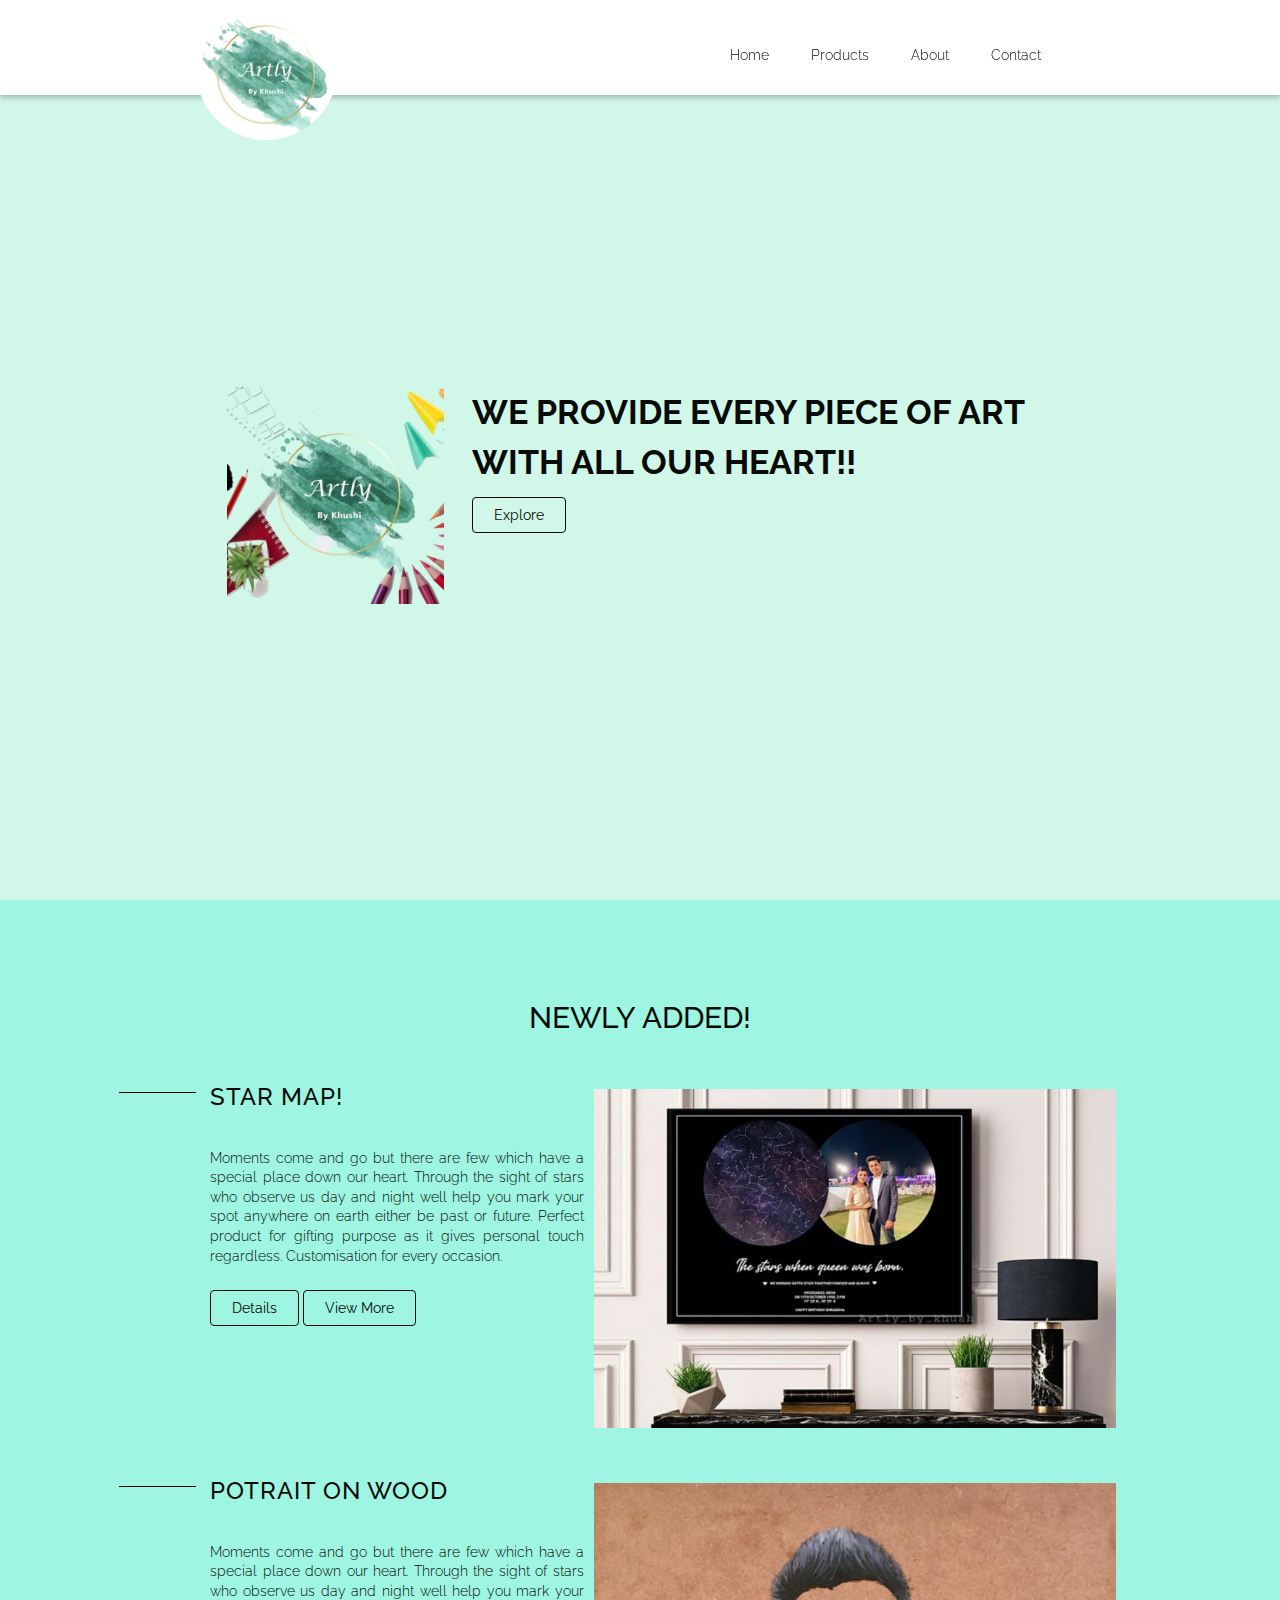
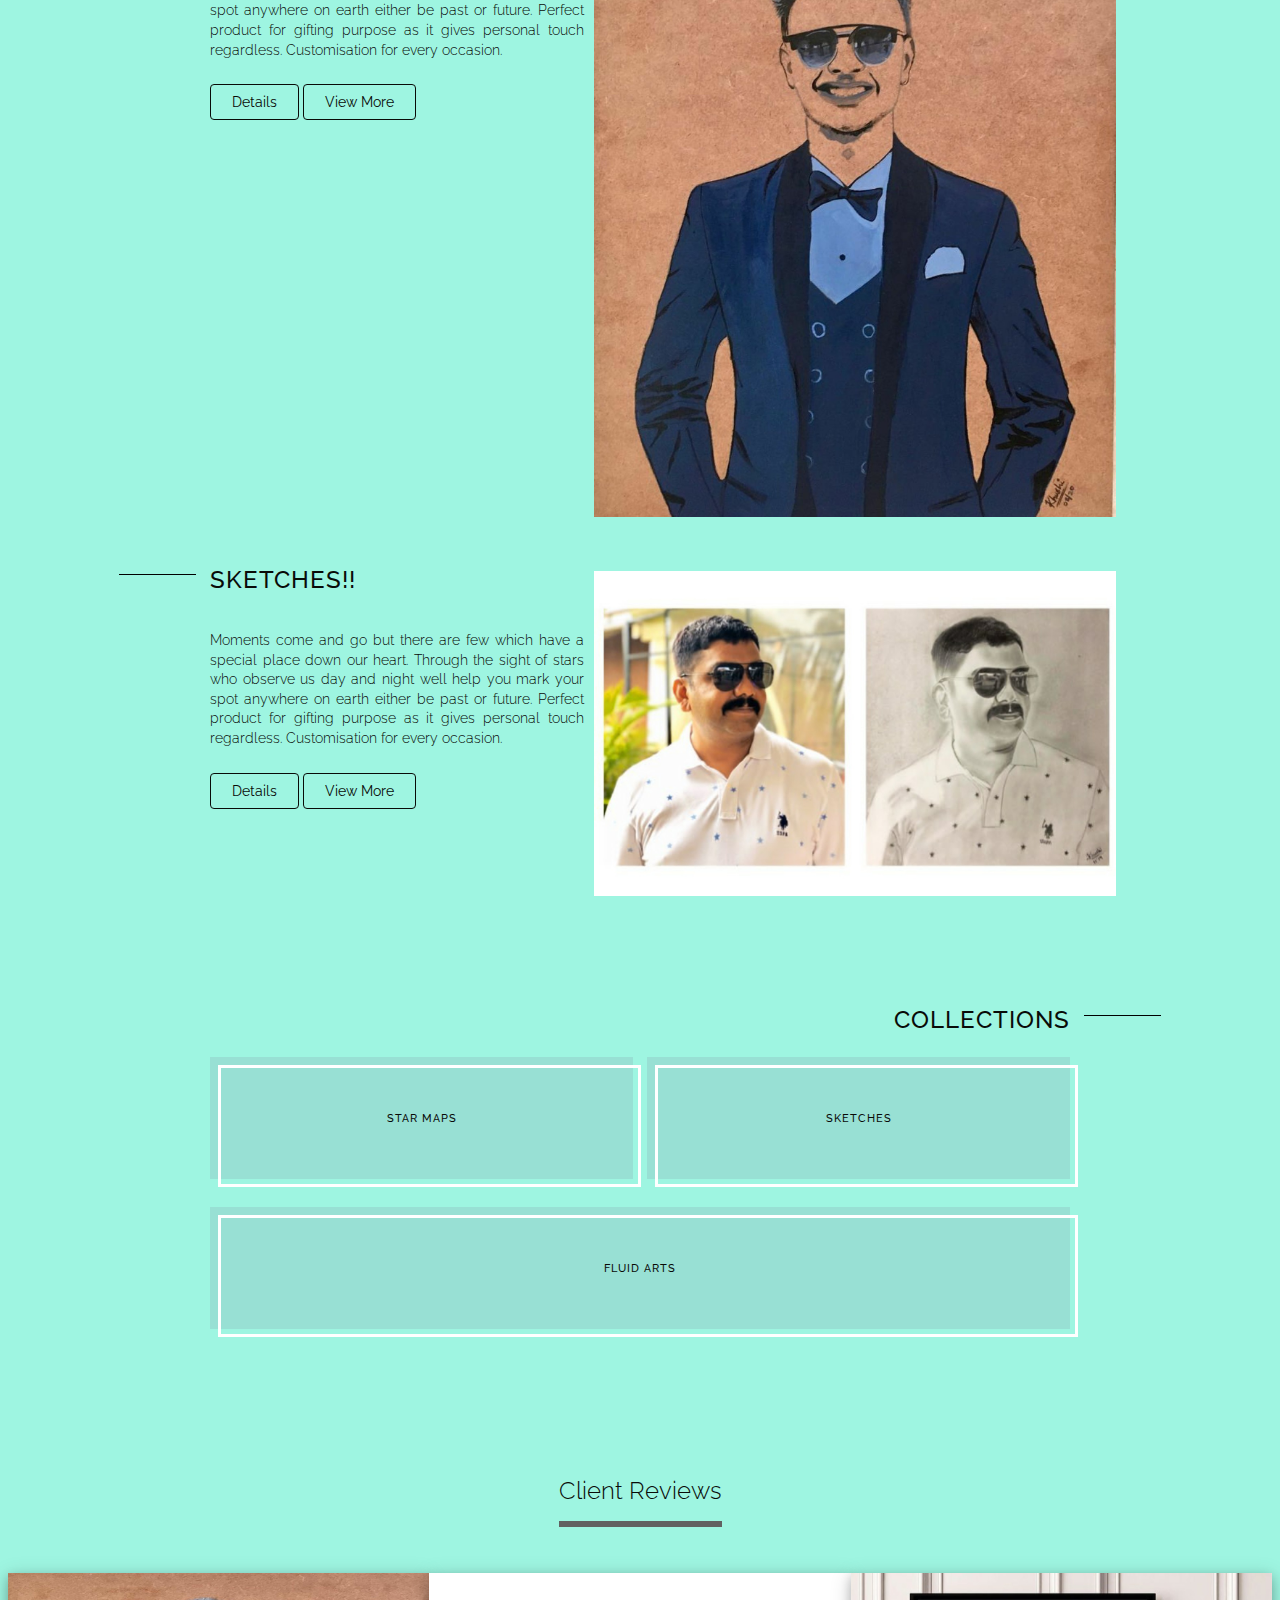
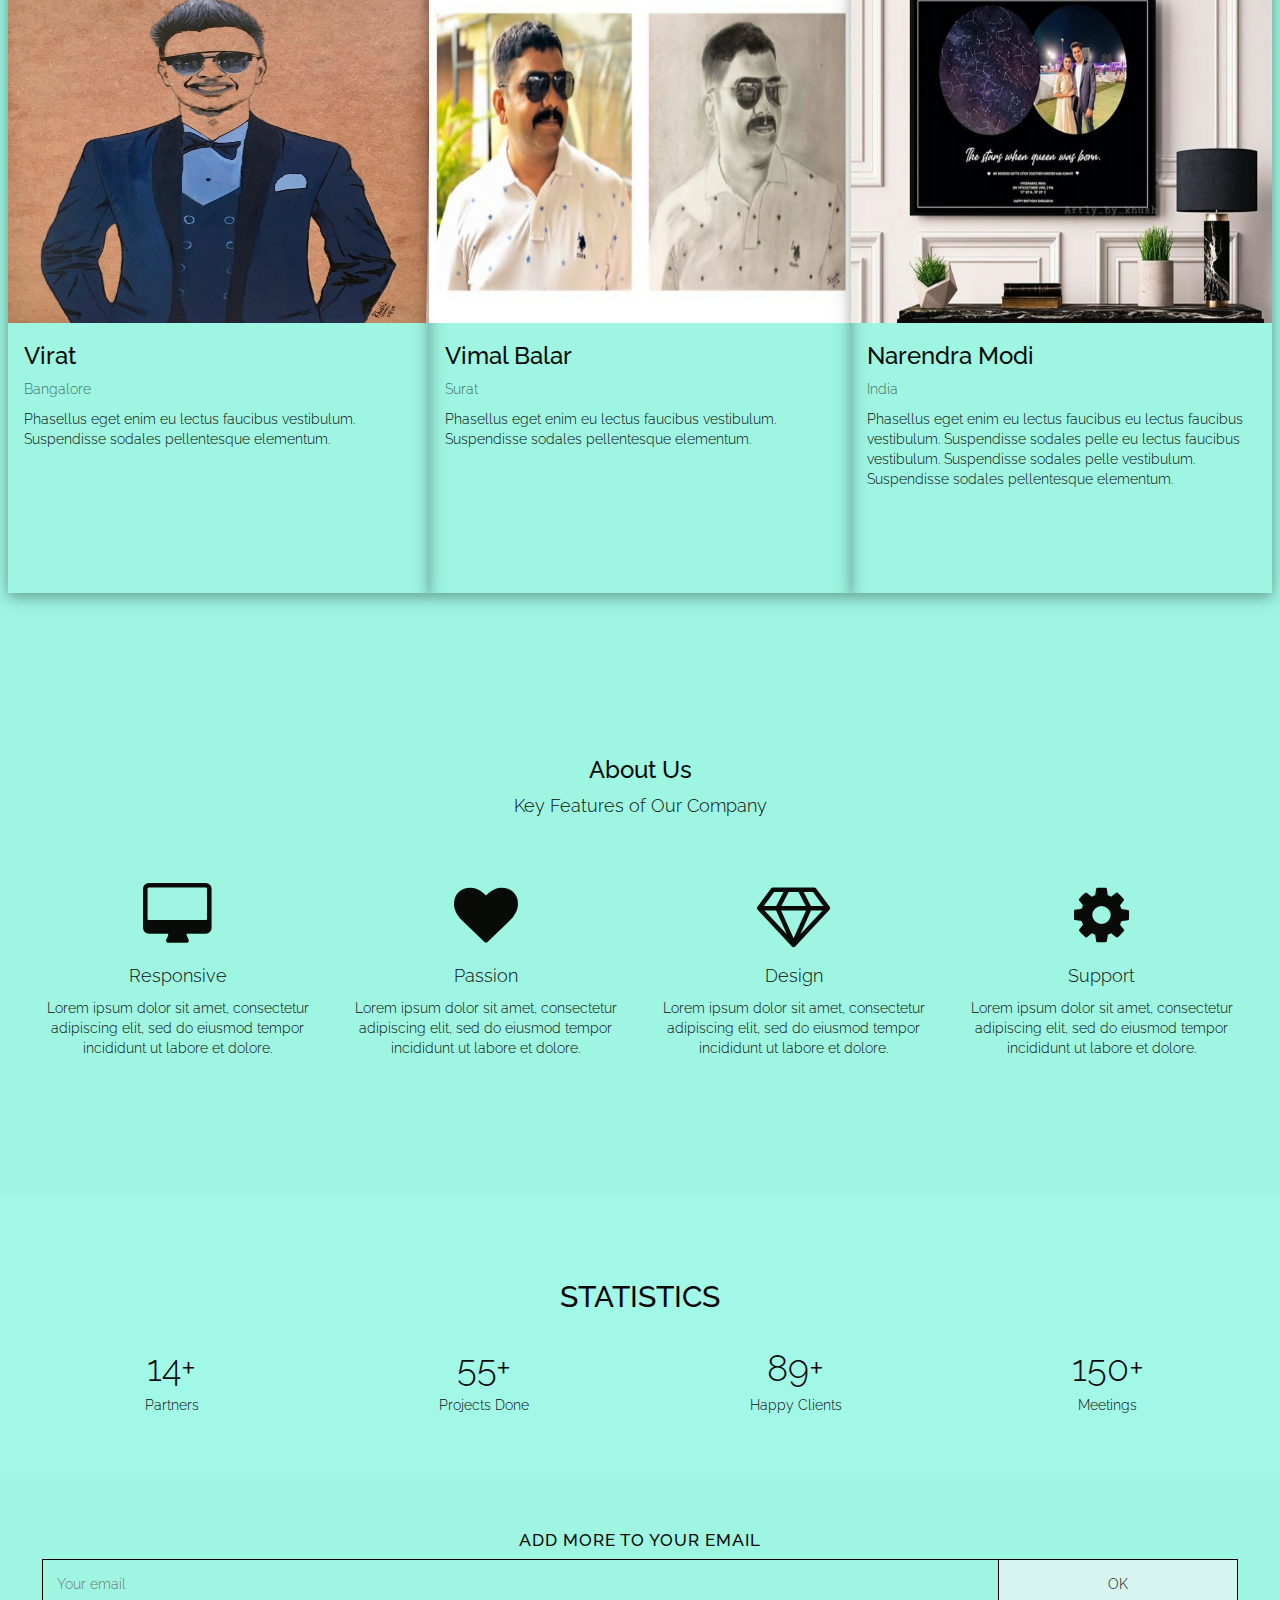
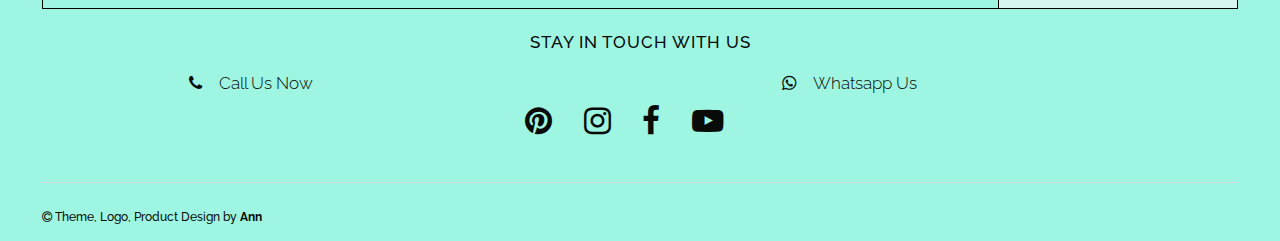
==== index.html @ 9077fca6 "kartly" ====
<html>

<head>
    <link rel="stylesheet" href="https://www.w3schools.com/w3css/4/w3.css">

<!-- Latest compiled and minified CSS -->
<link rel="stylesheet" href="https://maxcdn.bootstrapcdn.com/bootstrap/3.4.1/css/bootstrap.min.css">
<!-- jQuery library -->
<script src="https://ajax.googleapis.com/ajax/libs/jquery/3.5.1/jquery.min.js"></script>
<!-- Latest compiled JavaScript -->
<script src="https://maxcdn.bootstrapcdn.com/bootstrap/3.4.1/js/bootstrap.min.js"></script>
<meta charset="utf-8">
<title>Kartly</title>
<meta name="description" content="We Provide Every Piece of Art With All Our Heart!!" />
<link rel="icon" href="./images/kartlylogo.PNG" type="image/x-icon">
<meta name="viewport" content="width=device-width, initial-scale=1.0">
<link rel="stylesheet" href="./style.css">
<link rel="stylesheet" href="https://cdnjs.cloudflare.com/ajax/libs/font-awesome/4.7.0/css/font-awesome.min.css">
<!-- <script src="./script.js"></script> -->
</head>
<body>
    <!-- <script src="https://cdn.freecodecamp.org/testable-projects-fcc/v1/bundle.js"></script> -->
<header id="header">
    <!--  Brand Logo  -->
    <a class="nav-brand" href="">
      <img id="header-img" src="./images/logocircle.jpg" alt="Kartly Logo" style=" border-radius: 50%;">
      <!-- <h3 class="nav-link" style="text-align: left;">Kartly</h3><br> -->
    </a>
    
    <!--  Toggle Menu for Mobile  -->
    
    <input type="checkbox" id="toggle-menu" role="button">
    <label for="toggle-menu" class="toggle-menu">Menu</label>
    
    <!--  Menus  -->
    <nav id="nav-bar" class="navbar">
      <ul class="menu">
        <!-- <li><a class="nav-link" href="./starmap.html">Star Maps!</a></li>
        <li ><a class="nav-link" href="./sketches.html">Sketches</a></li> -->
        <li><a class="nav-link" href="./index.html">Home</a></li>
        <li class="dropdown">
          <!-- <a class="nav-link" href="#about">About</a> -->
          <a href="javascript:void(0)" class="dropbtn nav-link">Products</a>
          <div class="dropdown-content">
            <a href="./starmap.html">Star Maps!</a>
            <a href="./sketches.html">Sketches</a>
            <a href="#">Product 3</a></li>
        <li><a class="nav-link" href="#">About</a></li>
        <li><a class="nav-link" href="#contact">Contact</a></li>
      </ul>
      <ul class="social-menu">
        <li><a href="#"><i class="fa fa-pinterest" aria-hidden="true"></i></a></li>
        <li><a href="#"><i class="fa fa-instagram" aria-hidden="true"></i></a></li>
        <li><a href="#"><i class="fa fa-facebook" aria-hidden="true"></i></a></li>
        <li><a href="#"><i class="fa fa-youtube-play" aria-hidden="true"></i></a></li>
      </ul>
    </nav>
  </header>
  
  <!-- Hero Section -->
  <div class="hero">
    <div class="hero-img">
      <img src="./images/kartly.png" alt="Kartly Image">
    </div>
    <div class="hero-text">
      <h1>We Provide Every Piece of Art</br> With All Our Heart!!</h1>
      <a href="#featured" class="btn">Explore</a>
    </div>
  </div>
  
  <!-- Featured Section -->
  <section id="featured">
    <h2 style="text-align: center;">Newly Added!</h2><br>
    <div class="title title-left">
      <span class="line"></span><h3>Star Map! </h3><br>
    </div>
    <div class="wrapper">
      <div class="image">
        <!-- https://i.postimg.cc/DyM1SgNb/flower-copy.png -->
        <img src="./images/stars.jpg" alt="Star Map Image">
      </div>
      <div class="text">
        <p>Moments come and go but there are few which have a special place down our heart.

            Through the sight of stars who observe us day and night well help you mark your spot anywhere on earth either be past or future.
            
            Perfect product for gifting purpose as it gives personal touch regardless. 
            
            Customisation for every occasion.</p>
          <a href="./starmap.html" class=btn>Details</a> <span>    </span><a href="./starmap.html" class=btn>View More</a>  
              
      </div>
    </div><br>

    <div class="title title-left">
        <span class="line"></span><h3>Potrait on Wood</h3><br>
      </div>
      <div class="wrapper">
        <div class="image">
          <!-- https://i.postimg.cc/DyM1SgNb/flower-copy.png -->
          <img src="./images/wooden.jpg" alt="Wooden Art Image">
        </div>
        <div class="text">
            <p>Moments come and go but there are few which have a special place down our heart.

                Through the sight of stars who observe us day and night well help you mark your spot anywhere on earth either be past or future.
                
                Perfect product for gifting purpose as it gives personal touch regardless. 
                
                Customisation for every occasion.</p>
          <a href="./sketches.html" class=btn>Details</a> <span>    </span><a href="./sketches.html" class=btn>View More</a>  
        </div>
      </div><br>
      <div class="title title-left">
        <span class="line"></span><h3>Sketches!!</h3><br>
      </div>
      <div class="wrapper">
        <div class="image">
          <!-- https://i.postimg.cc/DyM1SgNb/flower-copy.png -->
          <img src="./images/sketch.jpg" alt="Kartly Sketch">
        </div>
        <div class="text">
            <p>Moments come and go but there are few which have a special place down our heart.

                Through the sight of stars who observe us day and night well help you mark your spot anywhere on earth either be past or future.
                
                Perfect product for gifting purpose as it gives personal touch regardless. 
                
                Customisation for every occasion.</p>
          <a href="./sketches.html" class=btn>Details</a> <span>    </span><a href="./sketches.html" class=btn>View More</a>  
        </div>
      </div>
  </section>
  
  <!-- Collection Section -->
  <section id="collections">
    <div class="title title-right">
      <span class="line line-right"></span><h3>Collections</h3>
    </div>
    <div class="wrapper">
      <a class="box box1" href="./starmap.html">
        <h4>Star Maps</h4>
        <div class="box-overlay"></div>
      </a>
      <a class="box box2" href="./sketches.html">
        <h4>Sketches</h4>
        <div class="box-overlay"></div>
      </a>
      <a class="box box3" href="#">
        <h4>Fluid Arts </h4>
        <div class="box-overlay"></div>
      </a>
    </div>
  </section>
  <!-- About Section Default One-->
  <!-- <section id="about">
    <div class="title title-left">
      <span class="line"></span><h3>PIXEL</h3>
    </div>
    <div class="wrapper">
      <div class="text">
        <p style="text-align: justify;">Moments come and go but there are few which have a special place down our heart.

            Through the sight of stars who observe us day and night well help you mark your spot anywhere on earth either be past or future.
            
            Perfect product for gifting purpose as it gives personal touch regardless. 
            
            Customisation for every occasion.</p> </div>
      <div class="video-wrapper">
        <iframe id="video" width="560" height="315" src="./images/sketch.jpg" frameborder="0" allow="accelerometer; autoplay; encrypted-media; gyroscope; picture-in-picture" allowfullscreen></iframe>
      </div>
    </div>
  </section> -->

  <!-- Grid -->
  <div class="w3-row-padding" id="about">
    <div class="w3-center w3-padding-64">
      <span class="w3-xlarge w3-bottombar w3-border-dark-grey w3-padding-16">Client Reviews</span>
    </div>
    <a href="./images/wooden.jpg">
    <div class="w3-third w3-margin-bottom reviews" >
      <div class="w3-card-4"> 
        <img src="./images/wooden.jpg" alt="Virat" style="width:100%; height: 350px; ">
        <div class="w3-container review_text">
          <h3>Virat</h3>
          <p class="w3-opacity">Bangalore</p>
          <p>Phasellus eget enim eu lectus faucibus vestibulum. Suspendisse sodales pellentesque elementum.</p>
          <!-- <p><button class="w3-button w3-light-grey w3-block">Contact</button></p> -->
        </div>
      </div>
    </div></a>

    <a href="./images/sketch.jpg">
    <div class="w3-third w3-margin-bottom reviews">
      <div class="w3-card-4">
        <img src="./images/sketch.jpg" alt="Vimal" style="width:100%; height: 350px;">
        <div class="w3-container review_text">
          <h3>Vimal Balar</h3>
          <p class="w3-opacity">Surat</p>
          <p>Phasellus eget enim eu lectus faucibus vestibulum. Suspendisse sodales pellentesque elementum.</p>
          <!-- <p><button class="w3-button w3-light-grey w3-block">Contact</button></p> -->
        </div>
      </div>
    </div></a>

    <a href="./images/stars.jpg">
    <div class="w3-third w3-margin-bottom reviews">
      <div class="w3-card-4">
        <img src="./images/stars.jpg" alt="Modi" style="width:100%; height: 350px;">
        <div class="w3-container review_text">
          <h3>Narendra Modi</h3>
          <p class="w3-opacity">India</p>
          <p>Phasellus eget enim eu lectus faucibus  eu lectus faucibus vestibulum. Suspendisse sodales pelle  eu lectus faucibus vestibulum. Suspendisse sodales pelle vestibulum. Suspendisse sodales pellentesque elementum.</p>
          <!-- <p><button class="w3-button w3-light-grey w3-block">Contact</button></p> -->
        </div>
      </div>
    </div></a>

  </div>


<!-- About Section W3-->
<div class="w3-container" style="padding:128px 16px" id="about">
    <h3 class="w3-center">About Us</h3>
    <p class="w3-center w3-large">Key Features of Our Company</p>
    <div class="w3-row-padding w3-center" style="margin-top:64px">
      <div class="w3-quarter">
        <i class="fa fa-desktop w3-margin-bottom w3-jumbo w3-center"></i>
        <p class="w3-large">Responsive</p>
        <p>Lorem ipsum dolor sit amet, consectetur adipiscing elit, sed do eiusmod tempor incididunt ut labore et dolore.</p>
      </div>
      <div class="w3-quarter">
        <i class="fa fa-heart w3-margin-bottom w3-jumbo"></i>
        <p class="w3-large">Passion</p>
        <p>Lorem ipsum dolor sit amet, consectetur adipiscing elit, sed do eiusmod tempor incididunt ut labore et dolore.</p>
      </div>
      <div class="w3-quarter">
        <i class="fa fa-diamond w3-margin-bottom w3-jumbo"></i>
        <p class="w3-large">Design</p>
        <p>Lorem ipsum dolor sit amet, consectetur adipiscing elit, sed do eiusmod tempor incididunt ut labore et dolore.</p>
      </div>
      <div class="w3-quarter">
        <i class="fa fa-cog w3-margin-bottom w3-jumbo"></i>
        <p class="w3-large">Support</p>
        <p>Lorem ipsum dolor sit amet, consectetur adipiscing elit, sed do eiusmod tempor incididunt ut labore et dolore.</p>
      </div>
    </div>
  </div>
  <!-- <div style="background-color: #f5d9d6;">
  <h3 style=" padding: 0%; margin: 0%;" class="w3-center">Statistics</h3><br></div> -->
    <!-- Promo Section "Statistics" W3 -->
<div class="w3-container w3-row w3-center w3-dark-grey w3-padding-64">
    <h2 class="w3-center">Statistics</h2><br>
    <div class="w3-quarter">
      <span class="w3-xxlarge">14+</span>
      <br>Partners
    </div>
    <div class="w3-quarter">
      <span class="w3-xxlarge">55+</span>
      <br>Projects Done
    </div>
    <div class="w3-quarter">
      <span class="w3-xxlarge">89+</span>
      <br>Happy Clients
    </div>
    <div class="w3-quarter">
      <span class="w3-xxlarge">150+</span>
      <br>Meetings
    </div>
  </div>
  
  <!-- Contact Section -->
  <section id="contact">
    <div class="wrapper">
      <div class="form-wrapper">    
        <h4 style="text-align: center;font-size: 120%;">Add More To Your Email</h4>
        <form id="form" action="">
          <input type="email" id="email" name="email" placeholder="Your email" required>
          <input type="submit" id="submit" value="OK" class="submit">
        </form>
      </div>
    </div>
    <div>
      <div class="contact-wrapper">
        <h4 style="text-align: center;font-size: 120%;">Stay In Touch With Us</h4>
        <div class="wrapper">        
          <ul class="social-menu">
            <li><a href="#"><i class="fa fa-pinterest" aria-hidden="true" style="font-size: 150%;" ></i></a></li>
            <li><a href="#"><i class="fa fa-instagram" aria-hidden="true" style="font-size: 150%;" ></i></a></li>
            <li><a href="#"><i class="fa fa-facebook" aria-hidden="true" style="font-size: 150%;"></i></a></li>
            <li><a href="#"><i class="fa fa-youtube-play" aria-hidden="true" style="font-size: 150%;"></i></a></li>
          </ul>
          <a class="contact-footer contact-tel" href="tel:+919611466394" style="text-align: center;font-size: 120%;" ><i class="fa fa-phone" aria-hidden="true"></i>Call Us Now</a>
          <a class="contact-footer contact-email" href="https://wa.me/+919611466394?text=Hi" style="text-align: center;font-size: 120%;" ><i class="fa fa-whatsapp" aria-hidden="true"></i>Whatsapp Us</a>
        </div>
      </div>
      <div class="copy-wrapper">
        <h6><i class="fa fa-copyright" aria-hidden="true"></i> Theme, Logo, Product Design by <a href="">Ann</a></h6>
      </div>
    </div>
  </section>
</body>
</html>
---- style.css ----
@import url('https://fonts.googleapis.com/css?family=Raleway:300,500,700');

/* Global */
* {
  box-sizing: border-box;
}

.w3-dark-grey, .w3-hover-dark-grey:hover, .w3-dark-gray, .w3-hover-dark-gray:hover {
    color: rgb(10, 10, 10)!important;
    background-color:#a3f8e6da!important;
    
}
body{
  color: #090b08;
  margin:  0;
  font-family: 'Raleway', sans-serif;
  font-weight: 300;
  background-color: #9ef5e1;
}
h1{
  font-size: 1.7em;
  font-weight: 700;
  line-height: 1.5em;
  text-transform: uppercase;
}
h2{
  text-transform: uppercase;
}
h4{
  font-size: .8em;
  font-weight: 500;
  text-transform: uppercase;
  letter-spacing: 1px;
}
h6{
  font-weight: 500;
}
a{
  text-decoration: none;
  color: #090b08;
}
ul{
  list-style: none;
}
section{
  padding: 5.8em 2em 0;
}
.title{
  display: flex;
  align-items: center;
  text-transform: uppercase;
  letter-spacing: 1px;
  padding-bottom: 1em;
}
.title.title-right{
  justify-content: flex-end;
}
.line{  
  width: 3em;
  height: 1px;
  background-color: #000;
  margin-right: 1em;
}
.line.line-right{
  order: 2;
  margin-right: 0;
  margin-left: 1em;
}
.btn{
  display: inline-block;
  padding: .5em 1.5em;
  border: solid 1px #090b08;  
  transition: all .3s ease-in;
}
.btn:hover, .btn:focus{
  transform: translate(0px, -2px);
  -webkit-box-shadow: 0px 10px 7px -9px rgba(0,0,0,0.75);
  -moz-box-shadow: 0px 10px 7px -9px rgba(0,0,0,0.75);
  box-shadow: 0px 10px 7px -9px rgba(0,0,0,0.75);
  transition: all .3s ease-out; 
}

/* Header */
header{
  display: flex;
  position: fixed;
  width: 100%;
  justify-content: space-around;
  z-index: 1;
}
header:before{
  content: "";
  position: absolute;
  background-color: #ffffff;
  width: 100%;
  height: 68%;
  z-index: -1;
  -webkit-box-shadow: 0px 7px 5px 0px rgba(0,0,0,0.22);
  -moz-box-shadow: 0px 7px 5px 0px rgba(0,0,0,0.22);
  box-shadow: 0px 3px 5px 0px rgba(0,0,0,0.22);
}
.nav-brand img{
  width: auto;
  padding-top: 1em;
  height: 7.5em;
}
.toggle-menu{
  display: block;
  font-size: 1.2em;
  align-self: center;
  cursor: pointer;
}
input[type="checkbox"]{
  display: none;
}
input[type="checkbox"]:hover ~ .toggle-menu,
input[type="checkbox"]:checked ~ .toggle-menu
{
  border-bottom: solid 1px #090b08;
}
input[type="checkbox"]:checked ~ .navbar{
  display: flex;
  flex-direction: column;
}
.navbar{
  display: none;
  position: absolute;
  width: 100%;
  height: 100vh;
  background-color: #b9e7df;
  justify-content: space-evenly;
  align-items: center;
  z-index: -2;
}
.menu{
  display: flex;
  flex-direction: column;
  justify-content: center;
  text-align: center;
  padding: 4em 0 0;
}
a.nav-link{
  margin-right: 0;
}
a.nav-link:hover,
a.nav-link:active,
a.nav-link:focus{
  border-bottom: solid 1.8px #090b08;
}
.menu li{
  margin-top: 3em;
}
.social-menu{
  display: flex;
  flex-direction: row;
  padding: 0;
}
.social-menu li a{
  margin: 0 .5em;
  padding: .5em;
}
.social-menu li a{
  font-size: 1.2em;
}
.social-menu li a:hover,
.social-menu li a:active,
.social-menu li a:focus
{
  border-bottom: solid 1px #000;
}

/* Hero Section */
.hero {
	display: flex;
	height: 100vh;
	align-items: center;
	background: #d0f7e8 url("./images/kartly.png") no-repeat bottom;
}
.hero-img img{
  display: none;
}
.hero-text{
  padding: 0 2em 7.5em;
}

/* Featured Section */
#featured .image img{
  width: 100%;
  height: auto;
  padding: 10px;
}
.text{
  text-align: center;
  padding-top: 1em;
}
.text p{
  text-align: justify;
  padding-bottom: 1em;
  line-height: 1.4em;
}

/* Collections Section */
.box{
  display: block;
  position: relative;
  padding: 1.3em;
  background-color: #98e0d4;
  text-align: center;
  margin-bottom: 2em;
}
.box-overlay {
  display: block;
  position: absolute;
  bottom: 0;
  left: 0;
  width: 100%;
  height: 100%;
	border: solid 3px #fff;
	transform: translate(8px, 8px);
  transition: all 1s ease;
}
.box:last-child{
  margin-bottom: 5.8em;
}
.box:hover .box-overlay,
.box:focus .box-overlay
{
  transform: translate(0px, 0px) scale(0.92, 0.8);
}

/* About Section */
#about{
  background-color: #9ef5e1;
}
section#about{
  padding-bottom: 5.8em;
}
#about .text{
  padding-top: 0;
  margin-top: 0;
  padding-bottom: 2em;
}
#about .text p{
  padding-bottom: 0;
  text-align: left;
}
.video-wrapper{
  position: relative;
  padding-bottom: 56.25%; /* 16:9 */
  overflow: hidden;
  height: 0;
}
.video-wrapper iframe{
  position: absolute;
  top:0;
  left: 0;
  width: 100%;
  height: 100%;
}

/* Contact Section */
section#contact{
  padding: 3em 2em .5em;
}
.form-wrapper:after,
.contact-wrapper:after{
  display: block;
  content: "";
  margin: 2em auto;
  border-bottom: solid 1px #a2c4c4;
}
form{
  display: flex;
}
form input:first-child{
  flex: 1 0 80%;
  background-color: transparent;
}
form input:last-child{
  flex: 1 0 20%;
  border-left: 0;  
  cursor: pointer;
  background-color: #d6f5f1;
  transition: all .25s ease;
}
#submit:hover {
	background-color: #000;
	color: #fff;
  transition: all .25s ease;
}
input{
  padding: 1em;
  border: 1px solid #000;
}
.contact-wrapper .wrapper{
  display: flex;
  text-align: center;
  flex-wrap: wrap;
}
.contact-wrapper .social-menu{
  flex: 1 0 100%;
  justify-content: center;
}
.contact-wrapper .social-menu li a {
	font-size: 1.5em;
  padding: 0;
  margin: 0 1.5em 0 0;
}
.contact-wrapper a i{
  width: 100%;
  padding-bottom: .2em;
}
.contact-footer{
  padding: 1em 0;
  border: 1px solid #000;
}
.contact-footer:last-child{
  border-left: 0;
}
.contact-footer:hover{
  background-color: #d6f5f2;
}
.contact-tel{
  flex: 1 0 50%;
}
.contact-email{
  flex: 1 0 50%;
}
.copy-wrapper a{
  font-weight: 700;
}

/* Responsive Style */
@media(min-width: 320px){
  
}
@media(min-width: 576px){
  /*  Global  */
  h1{
    font-size: 2em;
  }
  
  /*  Hero Section  */
  .hero{
    background-image: none;
    justify-content: center;
    overflow: hidden;
  }
  .hero-img{
    padding-top: 6.5em;
  }
  .hero-img img{
    display: block;
    width: 14em;
    height: auto;
  }
  .hero-text{
    padding: 0 2em;
  }
  
  /*  Featured Section  */
  .text{
    margin: 2em 2em auto;
  }
  
  /*  Collections Section  */
  #collections .wrapper{
    display: flex;
    flex-wrap: wrap;
  }
  .box{
    padding: 3.2em;
  }
  .box1{
    flex: 1 0 47%;
    margin-right: 1em;
  }
  .box2{
    flex: 1 0 47%;
  }
  .box3{
    flex: 2 0 100%;
  }
  
  /*  About Section  */
  .video-wrapper{
    margin: 0 2em;
  }
}
@media(min-width: 768px){
  /*  Global  */
  .wrapper{
    display: flex;
  }
  
  /*  Header  */
  .nav-brand img{
    height: 10em;
  }
  .toggle-menu{
    display: none;
  }
  .navbar{
    display: flex;
    position: relative;
    height: auto;
    width: auto;
    background-color: transparent;
    z-index: 1;
  }
  .menu{
    flex-direction: row;
    padding: 0;
    justify-content: flex-end;
  }
  .social-menu{
    display: none;
  }
  .menu li{
    margin-top: 0;
  }
  a.nav-link{
    margin-right: 3em;
  }
  
  /*  Featured Section  */  
  .text{
    text-align: left;    
    margin: 0 0 auto 4em;
  }
  #featured .text{
    flex: 1;
    order: 1;
  }
  #featured .image{
    flex: 1 0 12em;
    order: 2;
  }
  
  /*  Collections Section  */
  #collections .wrapper{
    margin: 0 4em;
  }
  
  /*  About Section  */
  #about .wrapper{
    display: block;
  }
  #about .text{
    margin-right: 4em;
  }
  .video-wrapper{
    margin: auto 4em;
  }
  
  /* Contact Section  */
  #contact .wrapper{
    flex-wrap: wrap;
  }
  .form-wrapper, .contact-wrapper{
    flex: 1 0 50%;
    align-self: center;
    padding: 0 1em;
  }
  .copy-wrapper{
    flex: 1 0 100%;
    padding: 0 1em;
  }
  .form-wrapper:after,
  .contact-wrapper:after{
    display: none;
  }
  .contact-footer{
    border: 0;
    padding: 0;
    margin: .6em auto;
    text-align: left;
  }
  .contact-footer:hover{
    background-color: transparent;
  }
  .contact-wrapper a i{
    width: auto;
    padding-right: 1em;
  }
  .contact-wrapper .social-menu{
    display: flex;
    order: 3;
    /* justify-content: flex-start; */
  }
  .contact-wrapper .social-menu a i{
    padding-right: 0;
    
  }
  .copy-wrapper:before{
    display: block;
    content: "";
    margin: 2em auto;
    border-bottom: solid 1px #dadada;
  }
}
@media(min-width: 992px){
  /*  Global  */
  section{
    padding: 5.8em 7em 0;
  }  
  .title.title-left{
    margin-left: -2.5em;
  }
  .title.title-right{
    margin-right: -2.5em;
  }
  .line{
    width: 5.5em;
  }
  
  /*  Hero Section  */
  .hero-img img{
    width: 14.5em;
  }
  
  /*  Featured Section  */
  #featured .image{
    margin-top: -2em;
  }
  
  /* About Section  */
  #about .wrapper{
    display: flex;
  }
  #about .text{
    flex: 1 0 40%;
    margin-right: 1em;
    padding-bottom: 0;
  }
  .video-wrapper{
    flex: 2 0 55%;
    padding-bottom: 33.25%;
    align-self: center;
    margin: 1.4em 0;        
  }
  .contact-tel{
    flex-basis: 20%;
  }
}
@media(min-width: 1200px){
  /*  Global  */
  h1{
    font-size: 2.4em;
  }
  section{
    padding: 5.8em 11em 0;
  }
  
  /*  Hero Section  */
  .hero-img img{
    width: 15.5em;
  }
  
  /*  Featured Section  */
  #featured .image{
    margin-top: -4em;
  }
  
  /*  About Section  */
  #about .text{
    padding-right: 3em;
    padding-bottom: 0;
  }
  .video-wrapper{
    margin: 0;
  }
}


/* gd */

.dropbtn {
  display: inline-block;
  text-align: center;
  text-decoration: none;
}
 .dropdown:hover .dropbtn {
  background-color:transparent;
}

li.dropdown {
  display: inline-block;
}

.dropdown-content {
  display: none;
  position: absolute;
  background-color: #9ef5e1;
  min-width: 160px;
  box-shadow: 0px 8px 16px 0px rgba(0,0,0,0.2);
  z-index: 1;
}

.dropdown-content a {
  color: black;
  padding: 12px 16px;
  text-decoration: none;
  display: block;
  text-align: left;
}

.dropdown-content a:hover {background-color: #f1f1f1;}

.dropdown:hover .dropdown-content {
  display: block;
}

/* hover review */
div.reviews:hover{
  /* background-color: #76d3cb; */
  background-color: #ffffff;
  color: #000;

}

.review_text {
  min-height: 30vh;
}
.bottom {
    background: #ffffff;
  display: inline-block;
  margin: 0 1em 1em 0;
  height: 50px;
  width: 100px;
  border-bottom-left-radius: 100px;
  border-bottom-right-radius: 100px;
  transform: translate(120px, 70px);

}
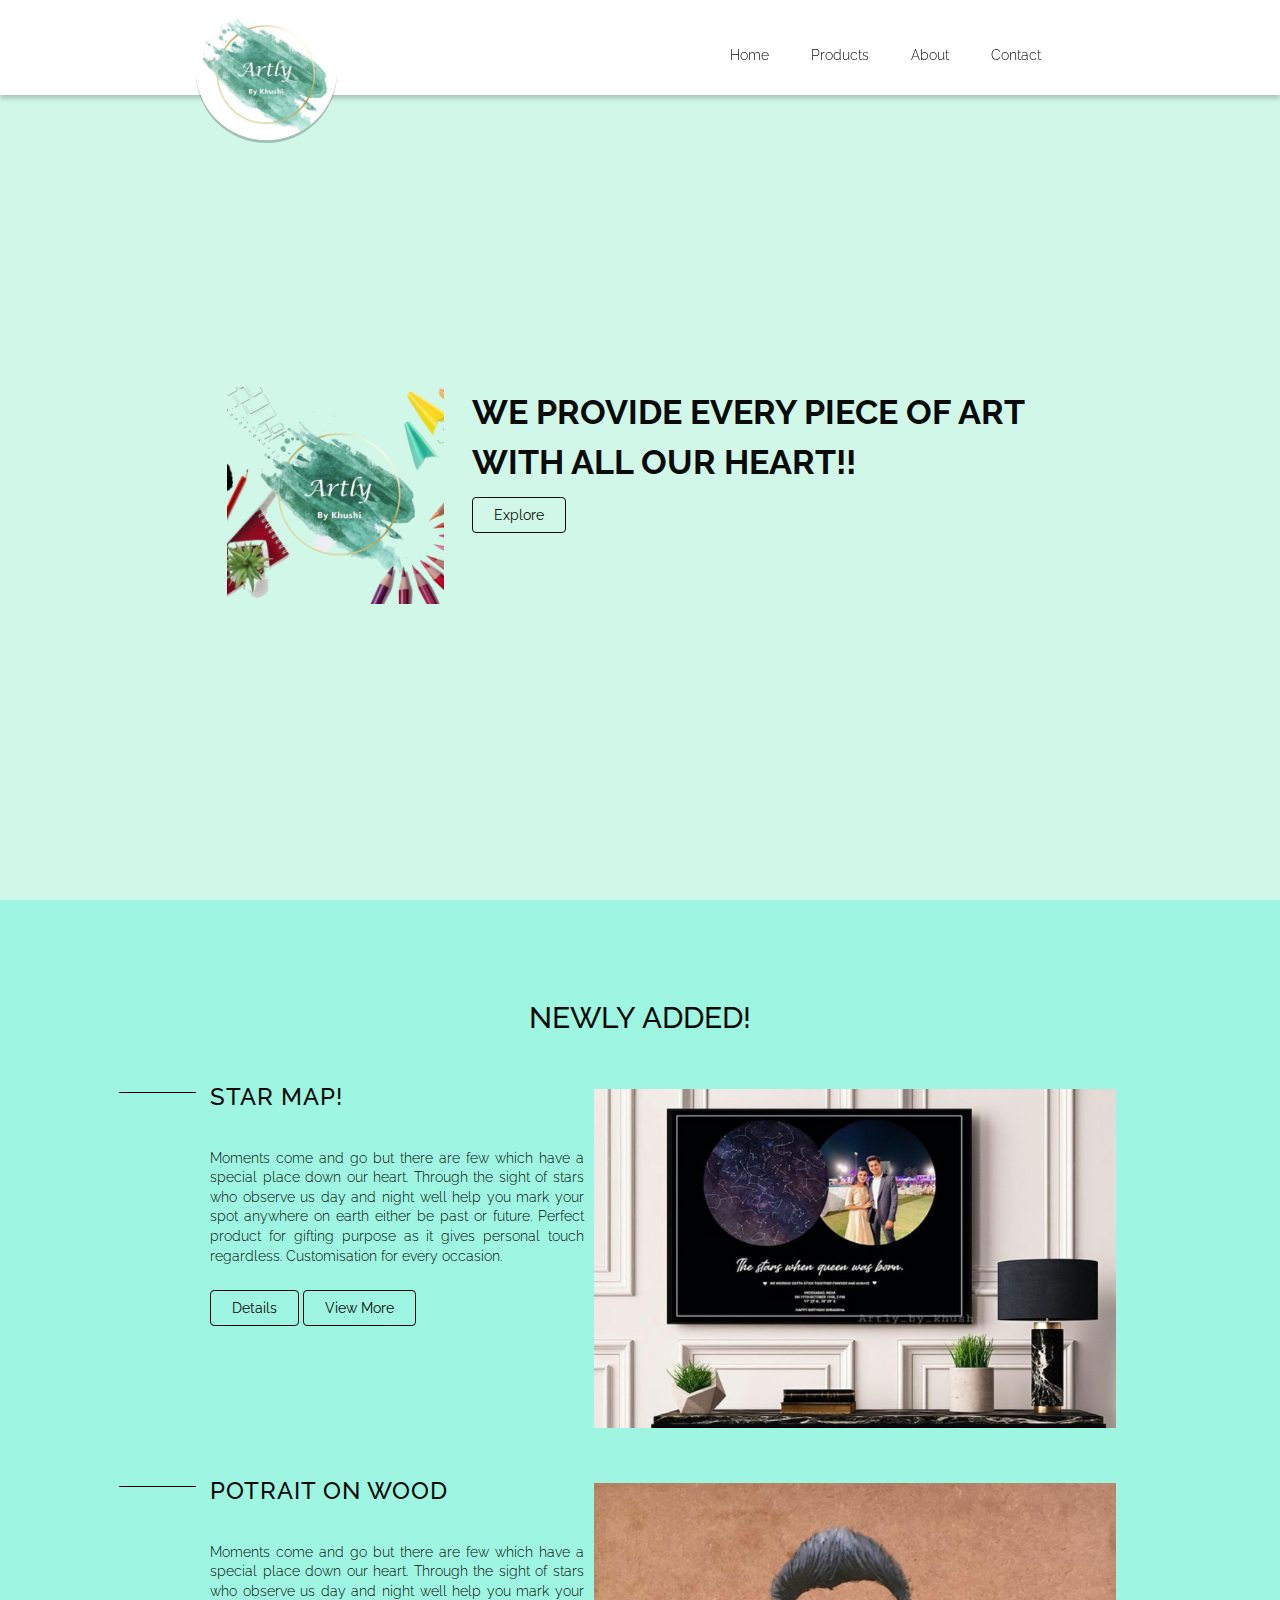
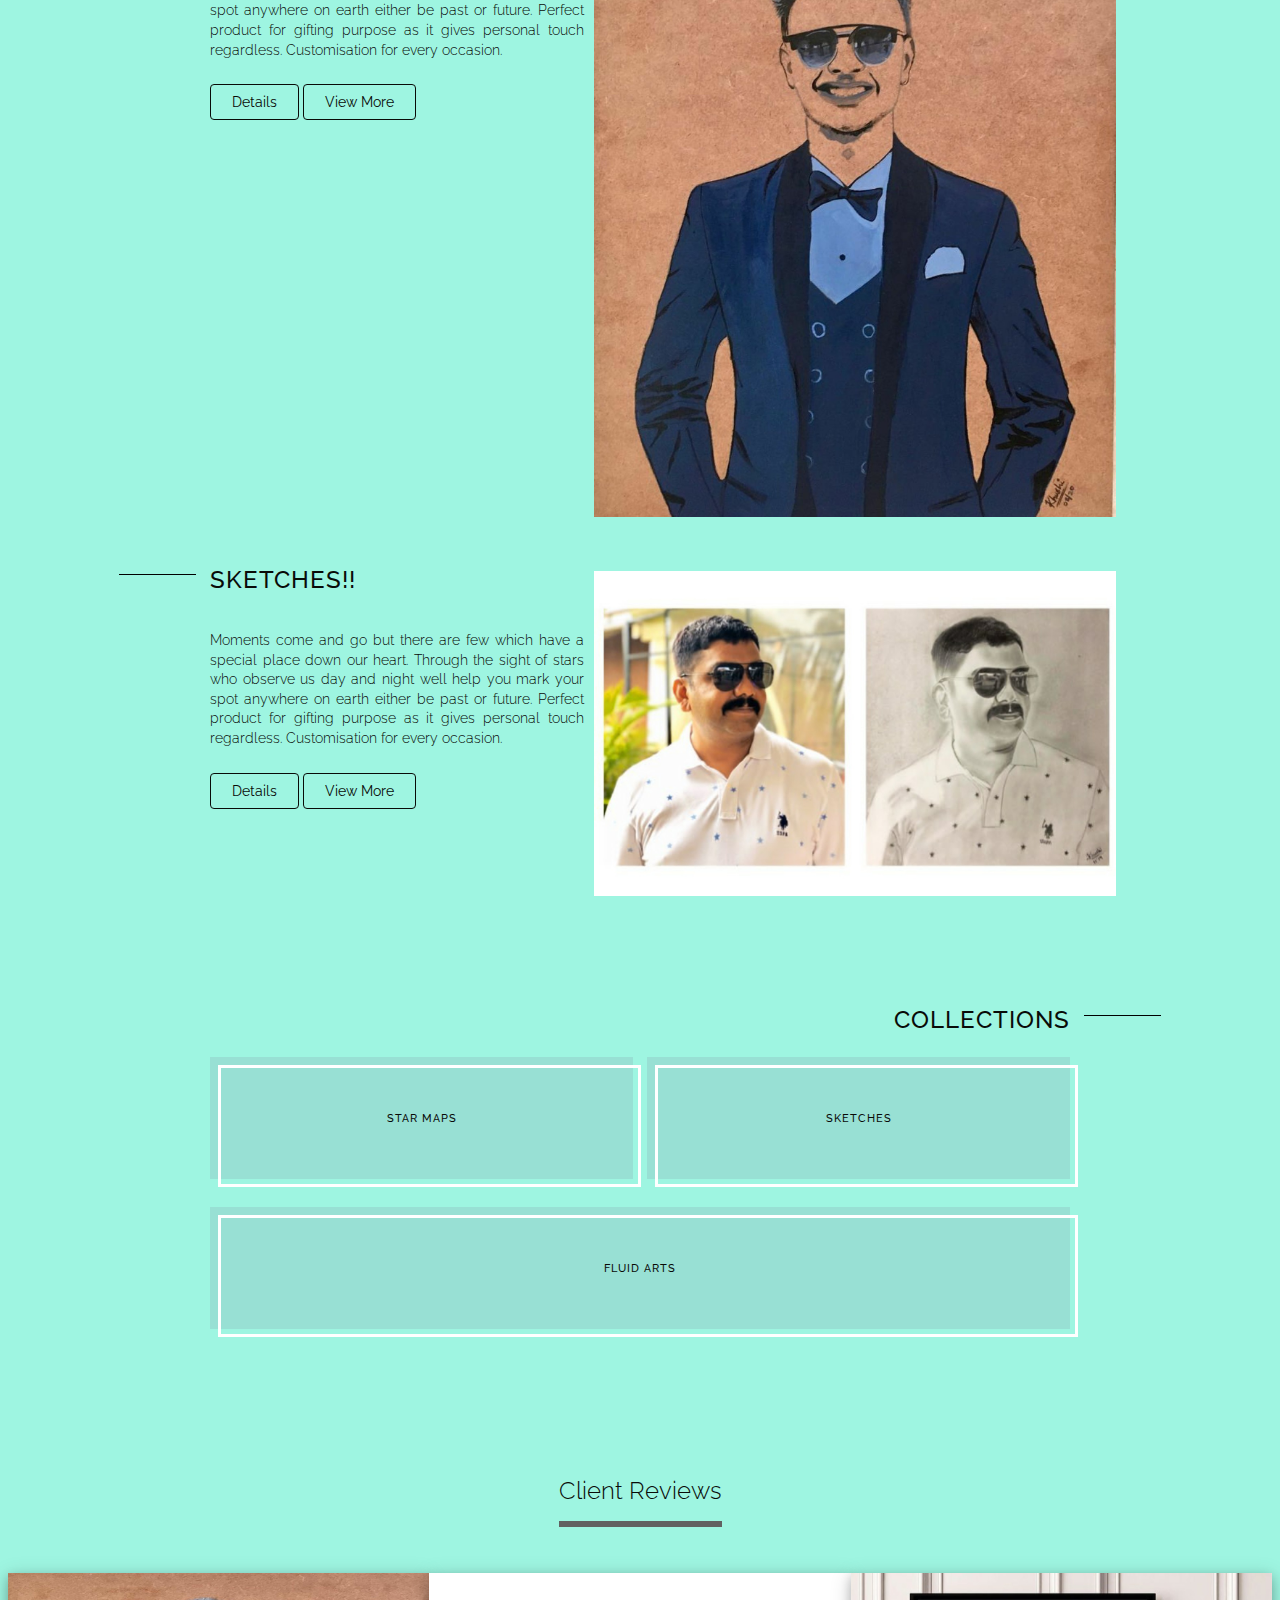
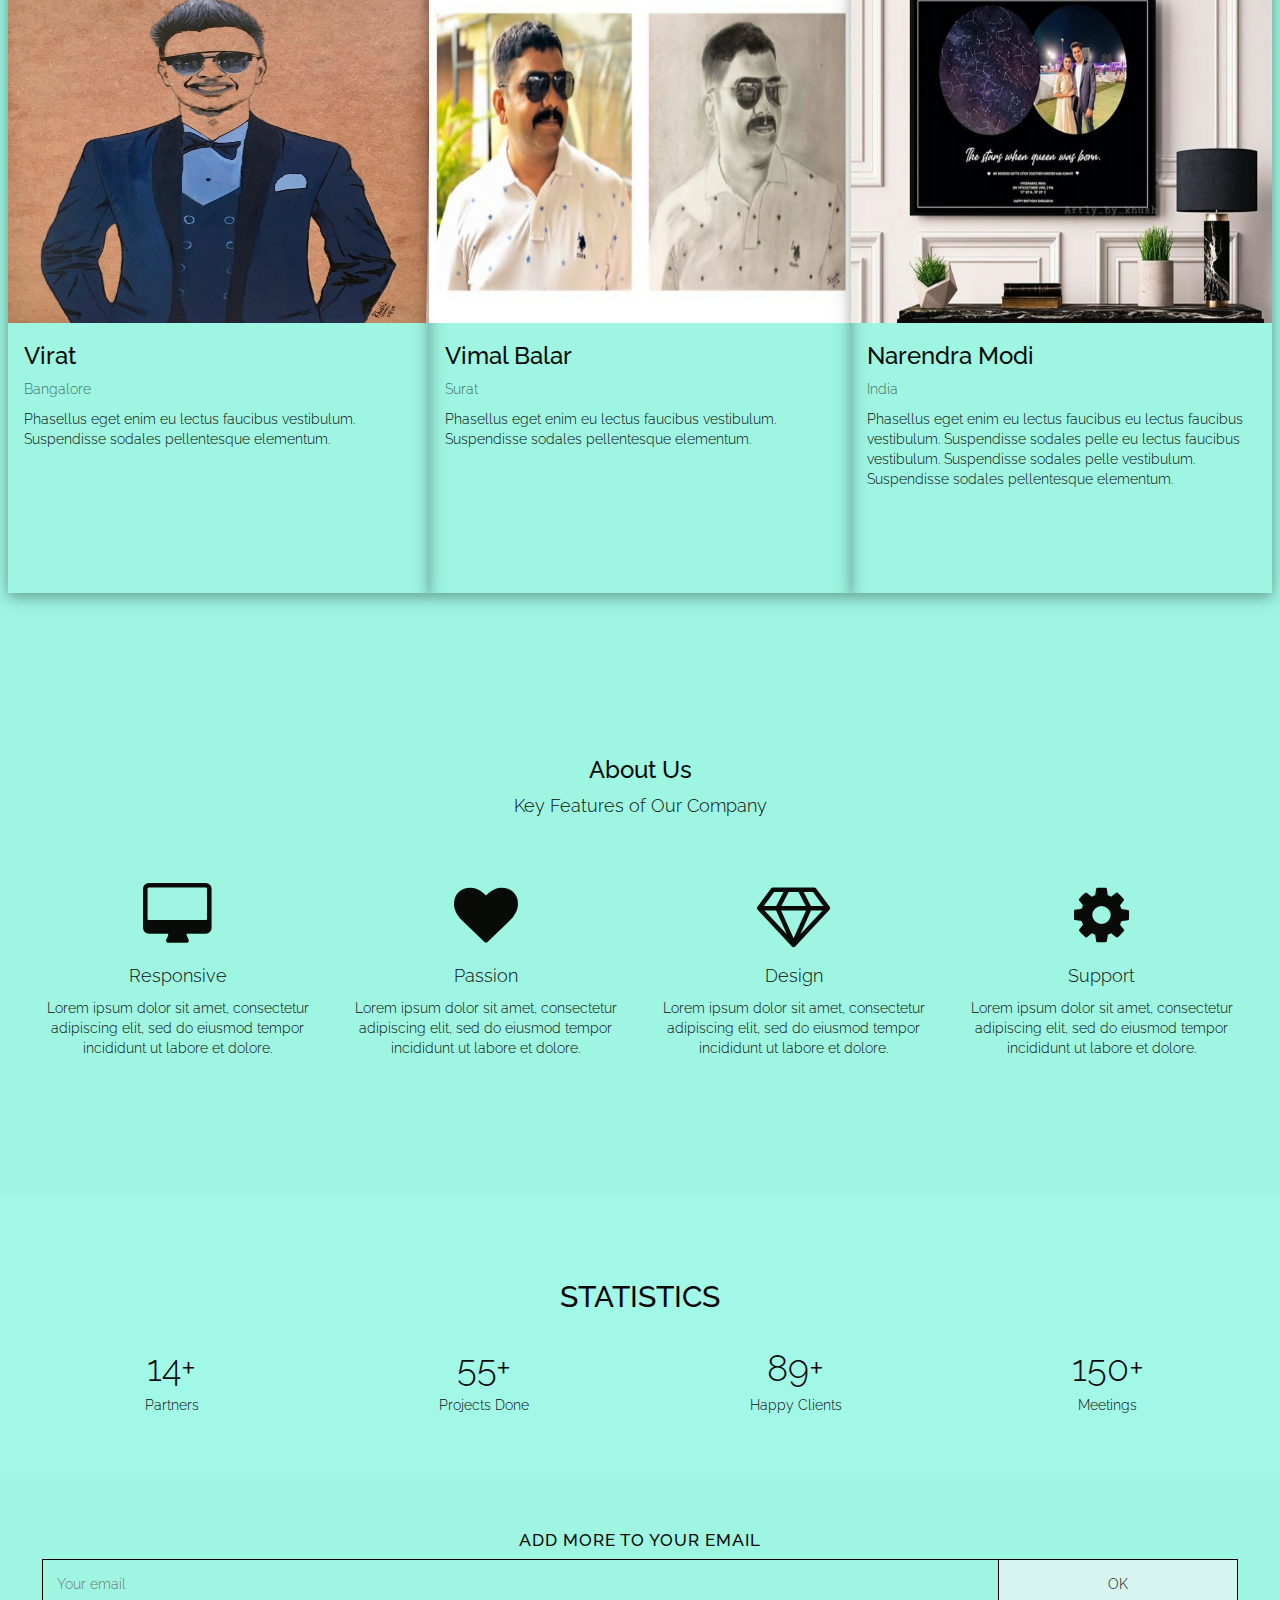
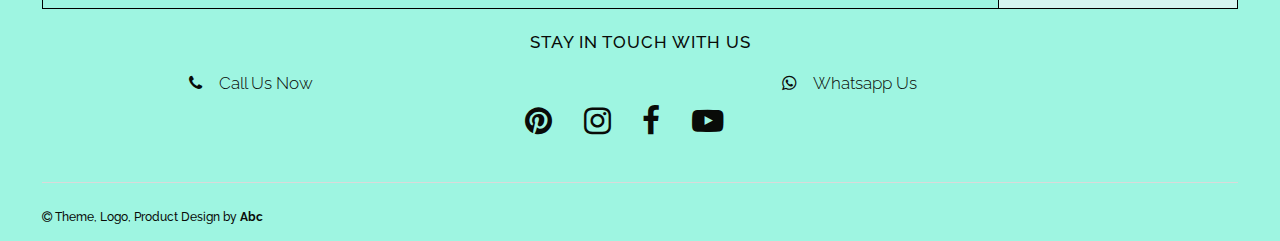
==== commit a86ea9bb: "kartly" ====
--- a/index.html
+++ b/index.html
@@ -23,7 +23,7 @@
 <header id="header">
     <!--  Brand Logo  -->
     <a class="nav-brand" href="">
-      <img id="header-img" src="./images/logocircle.jpg" alt="Kartly Logo" style=" border-radius: 50%;">
+      <img id="header-img" class="headimage" src="./images/logocircle.jpg" alt="Kartly Logo" style=" border-radius: 50%;">
       <!-- <h3 class="nav-link" style="text-align: left;">Kartly</h3><br> -->
     </a>
     
@@ -44,7 +44,7 @@
           <div class="dropdown-content">
             <a href="./starmap.html">Star Maps!</a>
             <a href="./sketches.html">Sketches</a>
-            <a href="#">Product 3</a></li>
+            <a href="#">Product 3</a></div></li>
         <li><a class="nav-link" href="#">About</a></li>
         <li><a class="nav-link" href="#contact">Contact</a></li>
       </ul>
@@ -295,7 +295,7 @@
         </div>
       </div>
       <div class="copy-wrapper">
-        <h6><i class="fa fa-copyright" aria-hidden="true"></i> Theme, Logo, Product Design by <a href="">Ann</a></h6>
+        <h6><i class="fa fa-copyright" aria-hidden="true"></i> Theme, Logo, Product Design by <a href="">Abc</a></h6>
       </div>
     </div>
   </section>
--- a/style.css
+++ b/style.css
@@ -82,6 +82,11 @@
 }
 
 /* Header */
+.headimage{
+  /* -webkit-box-shadow: 0px 7px 5px 0px rgba(0,0,0,0.22); */
+  /* -moz-box-shadow: 0px 7px 5px 0px rgba(0,0,0,0.22); */
+  box-shadow: 0px 3px rgba(0,0,0,0.22);
+}
 header{
   display: flex;
   position: fixed;
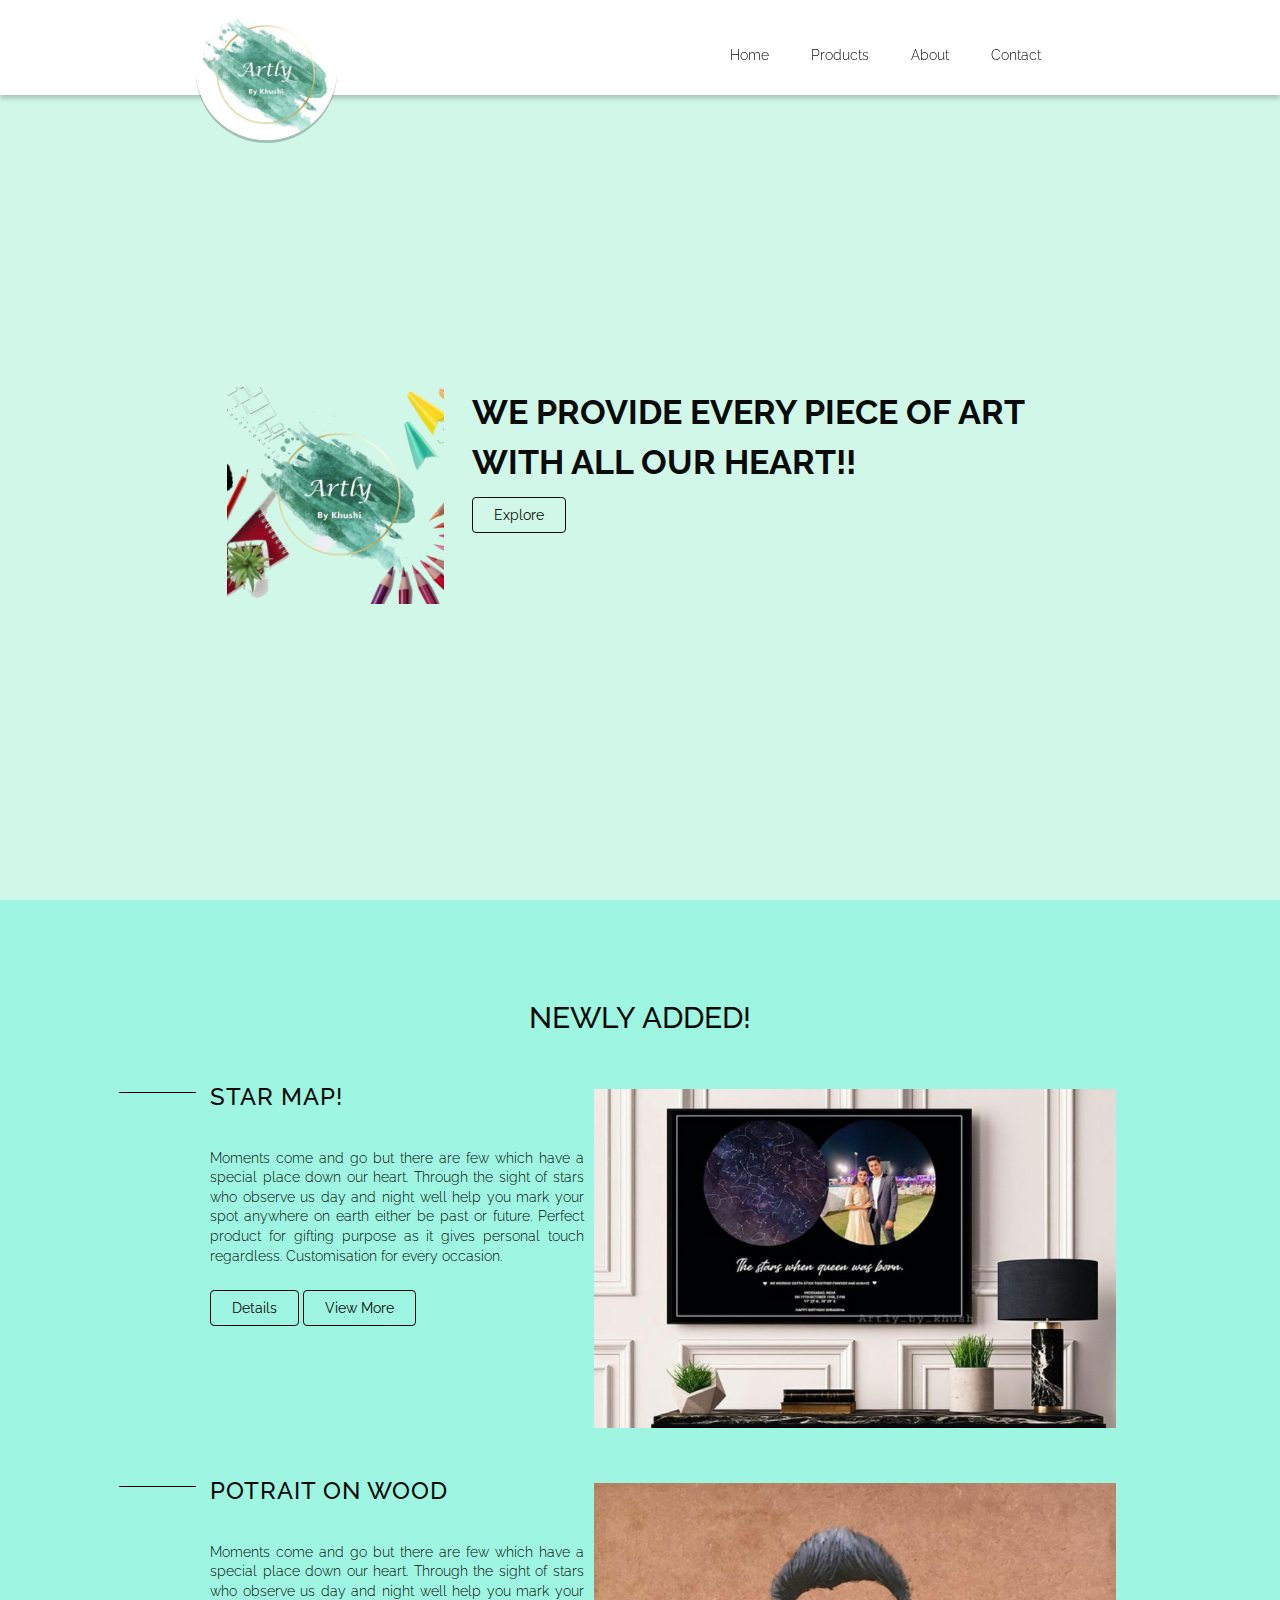
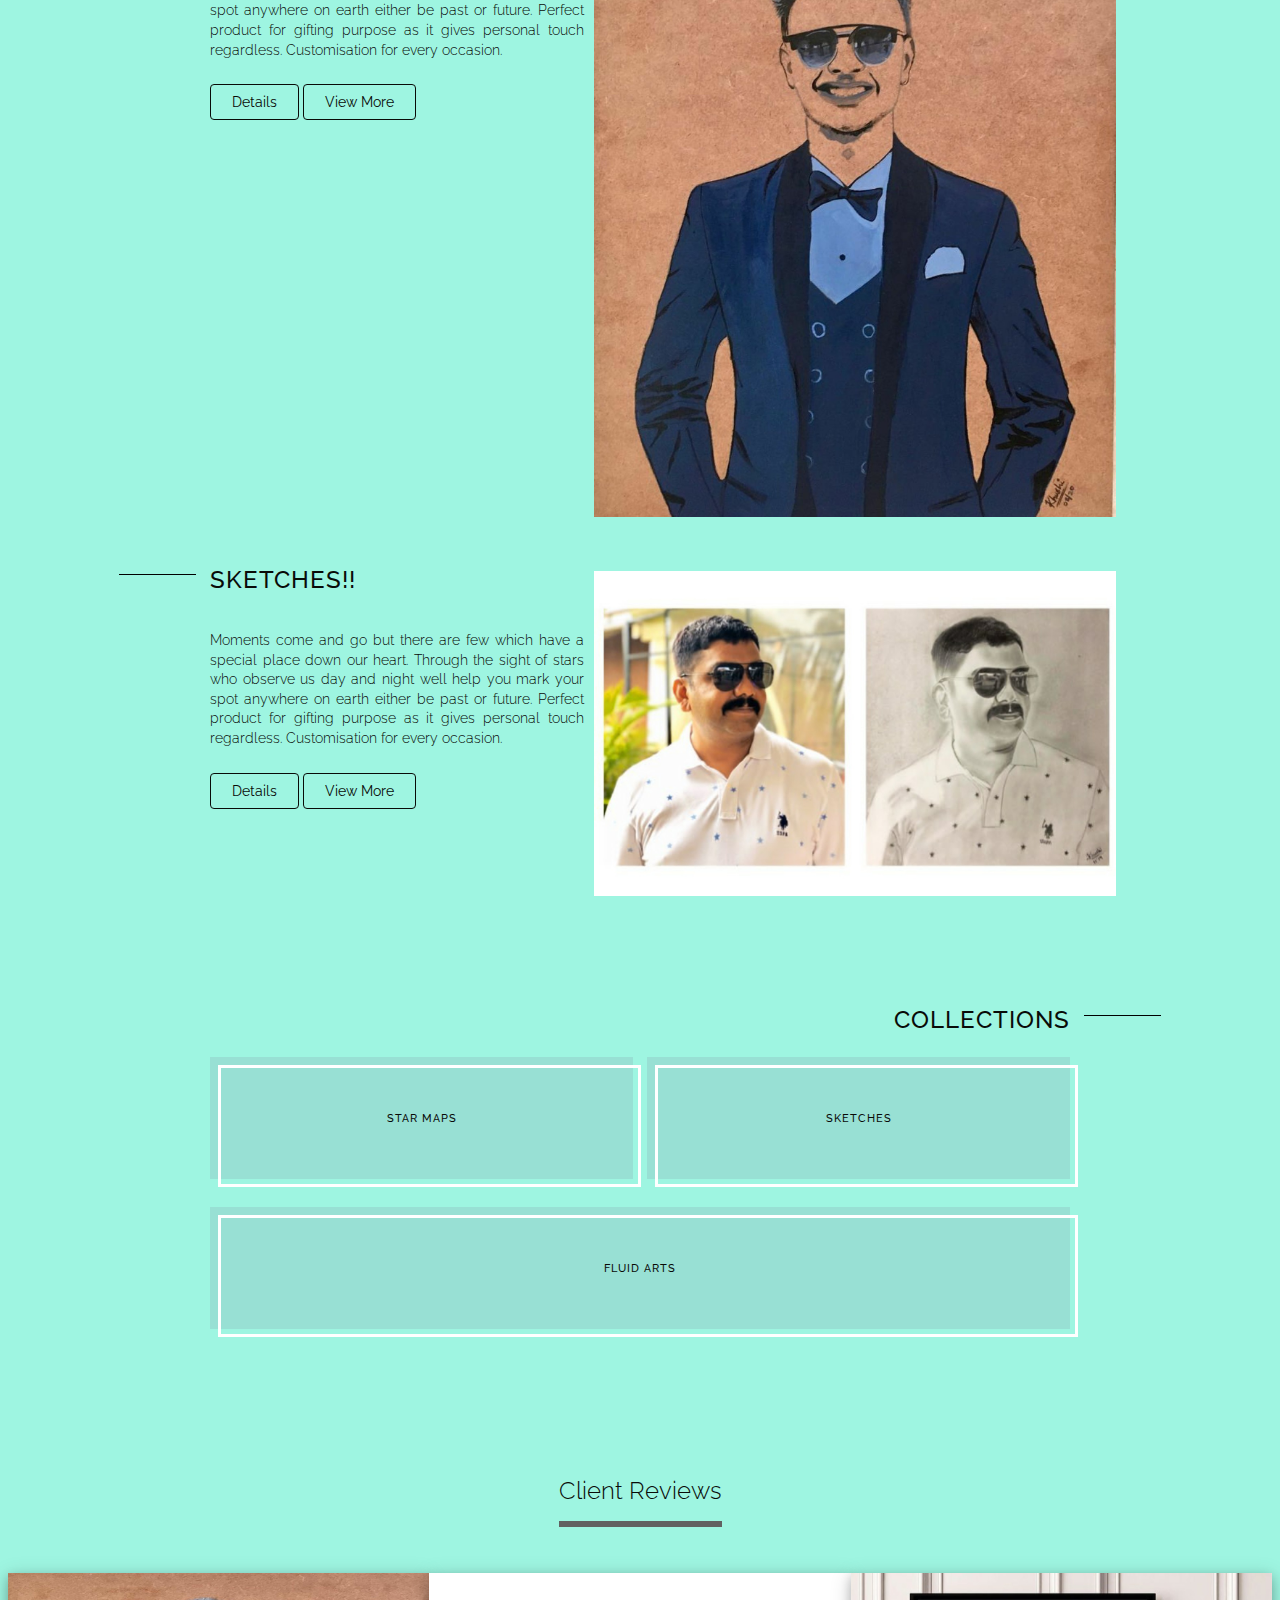
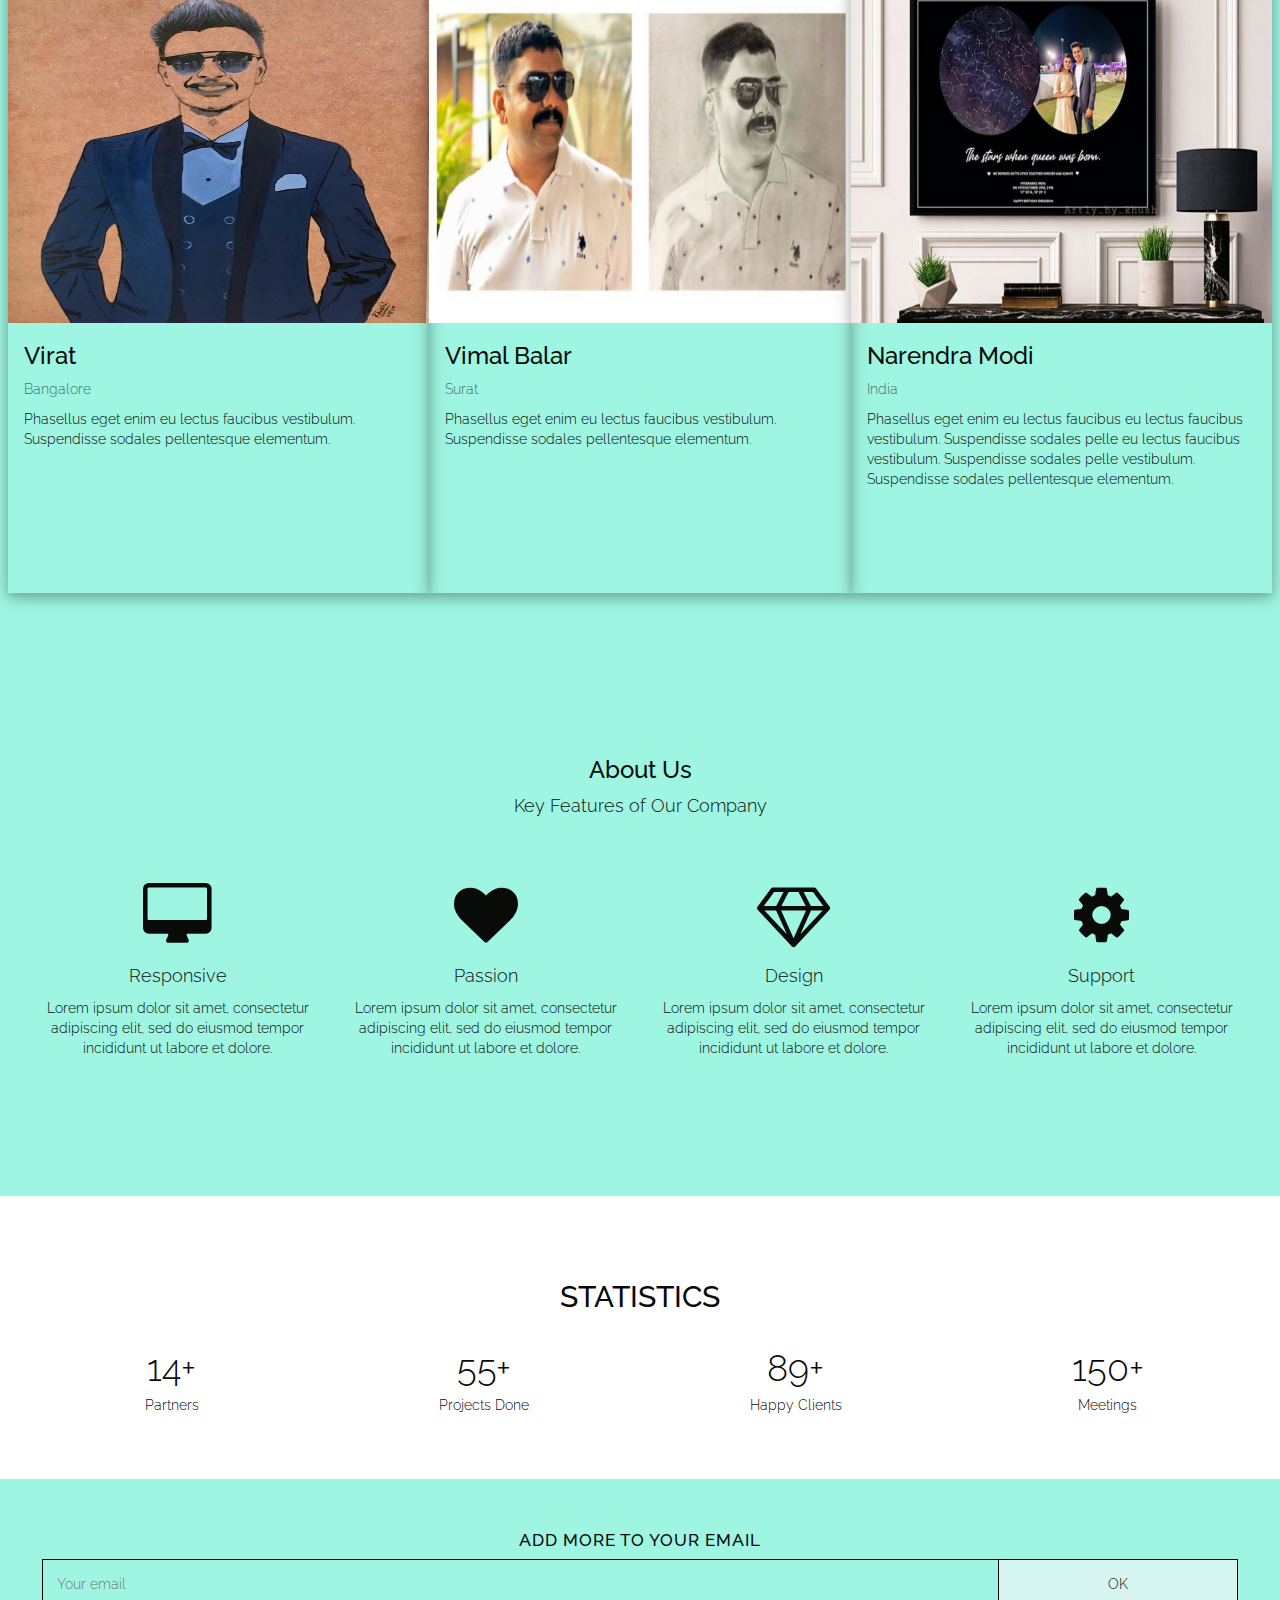
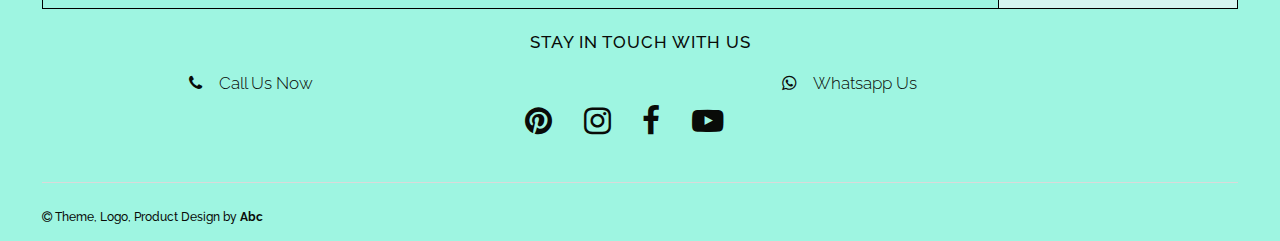
==== commit 03df6c2d: "kartly" ====
--- a/index.html
+++ b/index.html
@@ -286,8 +286,8 @@
         <div class="wrapper">        
           <ul class="social-menu">
             <li><a href="#"><i class="fa fa-pinterest" aria-hidden="true" style="font-size: 150%;" ></i></a></li>
-            <li><a href="#"><i class="fa fa-instagram" aria-hidden="true" style="font-size: 150%;" ></i></a></li>
-            <li><a href="#"><i class="fa fa-facebook" aria-hidden="true" style="font-size: 150%;"></i></a></li>
+            <li><a href="https://instagram.com/k.artly?igshid=1dqdg7zltlbz7"><i class="fa fa-instagram" aria-hidden="true" style="font-size: 150%;" ></i></a></li>
+            <li><a href="https://www.facebook.com/by.khushi/"><i class="fa fa-facebook" aria-hidden="true" style="font-size: 150%;"></i></a></li>
             <li><a href="#"><i class="fa fa-youtube-play" aria-hidden="true" style="font-size: 150%;"></i></a></li>
           </ul>
           <a class="contact-footer contact-tel" href="tel:+919611466394" style="text-align: center;font-size: 120%;" ><i class="fa fa-phone" aria-hidden="true"></i>Call Us Now</a>
--- a/style.css
+++ b/style.css
@@ -8,7 +8,7 @@
 
 .w3-dark-grey, .w3-hover-dark-grey:hover, .w3-dark-gray, .w3-hover-dark-gray:hover {
     color: rgb(10, 10, 10)!important;
-    background-color:#a3f8e6da!important;
+    background-color:#ffffff!important;
     
 }
 body{
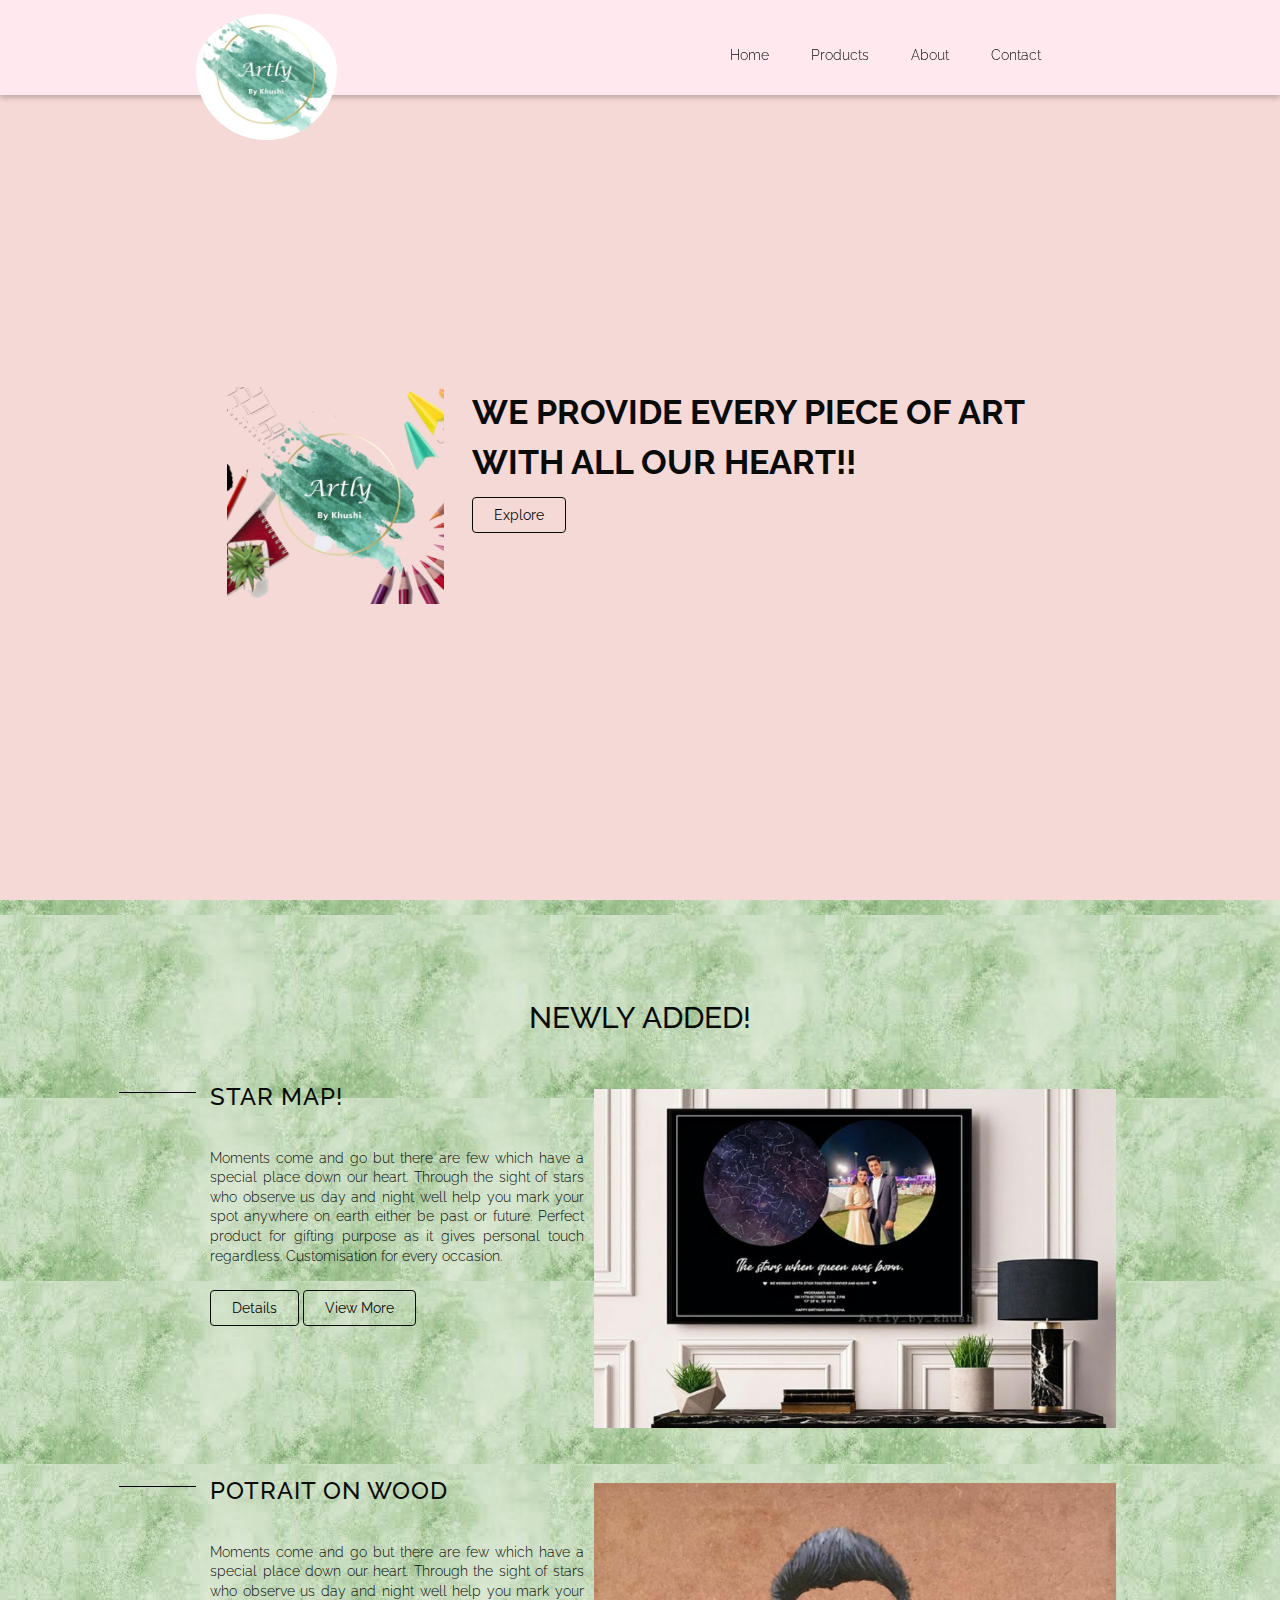
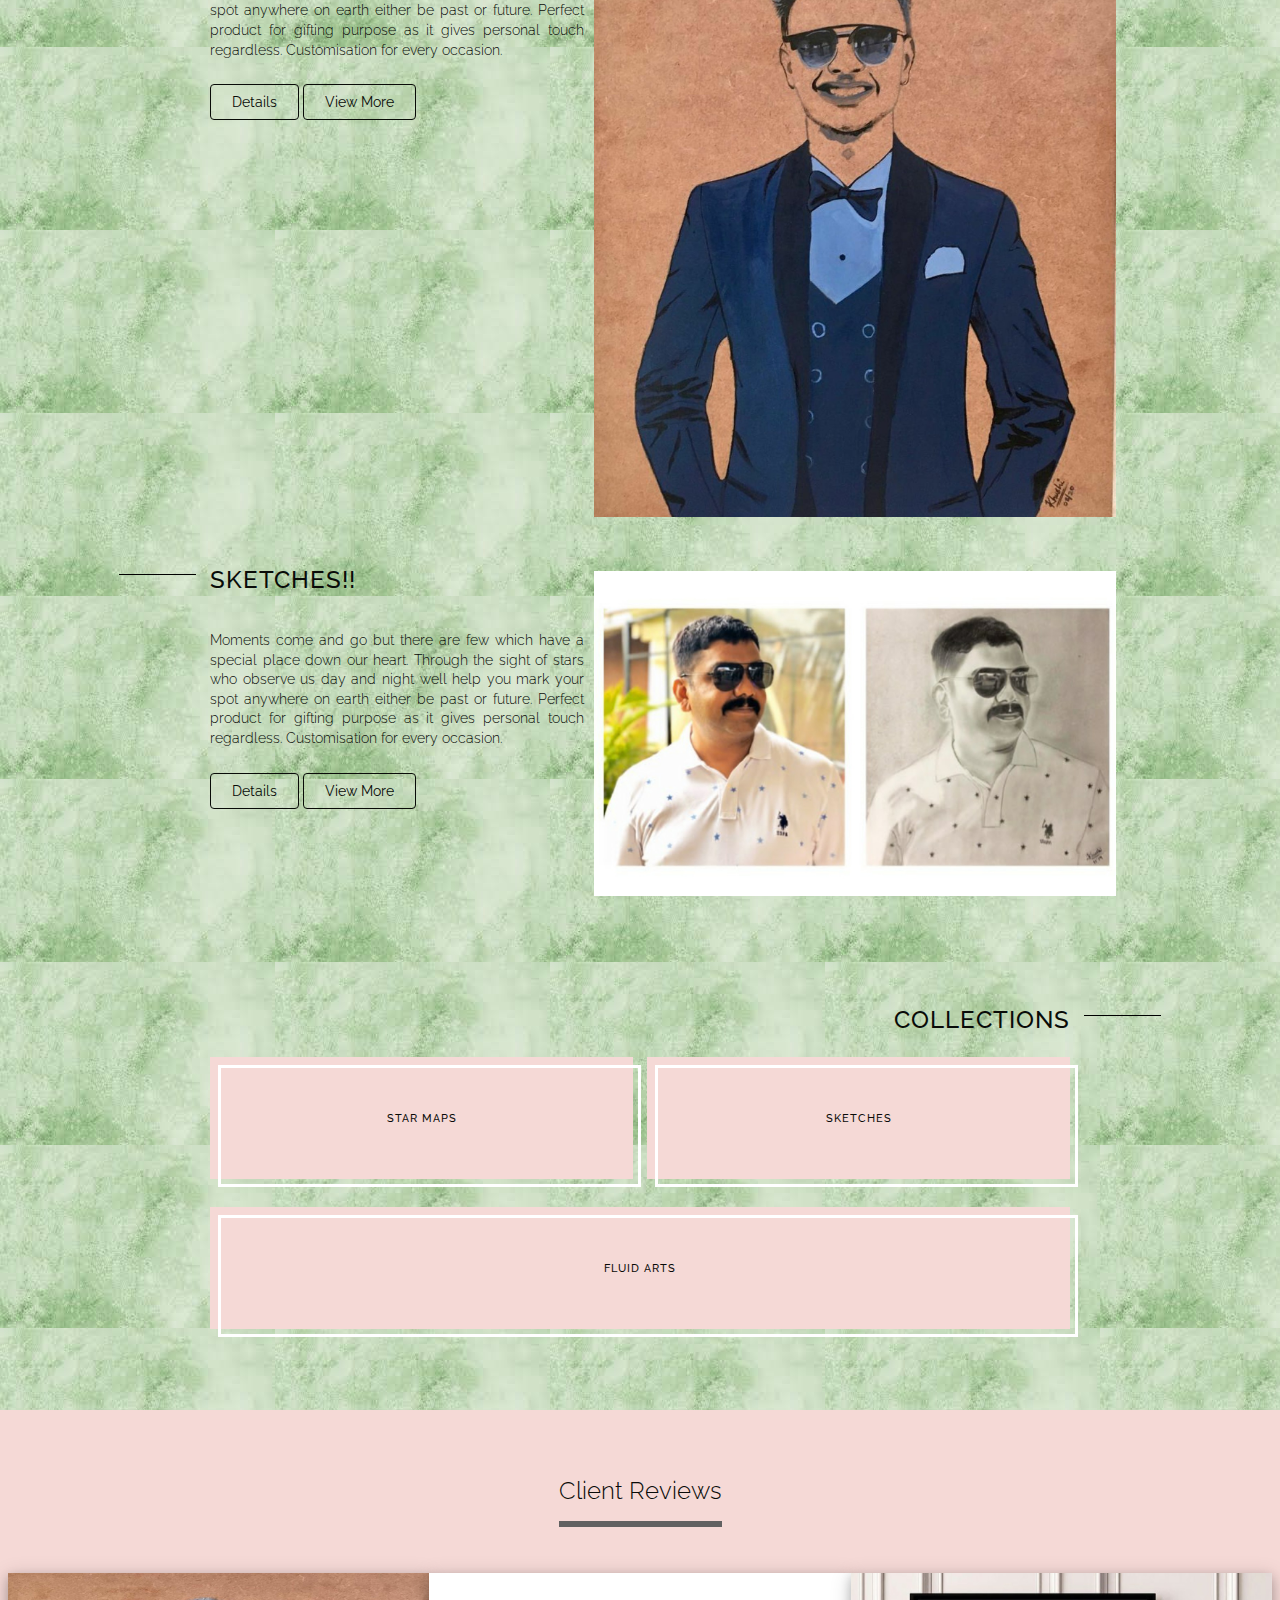
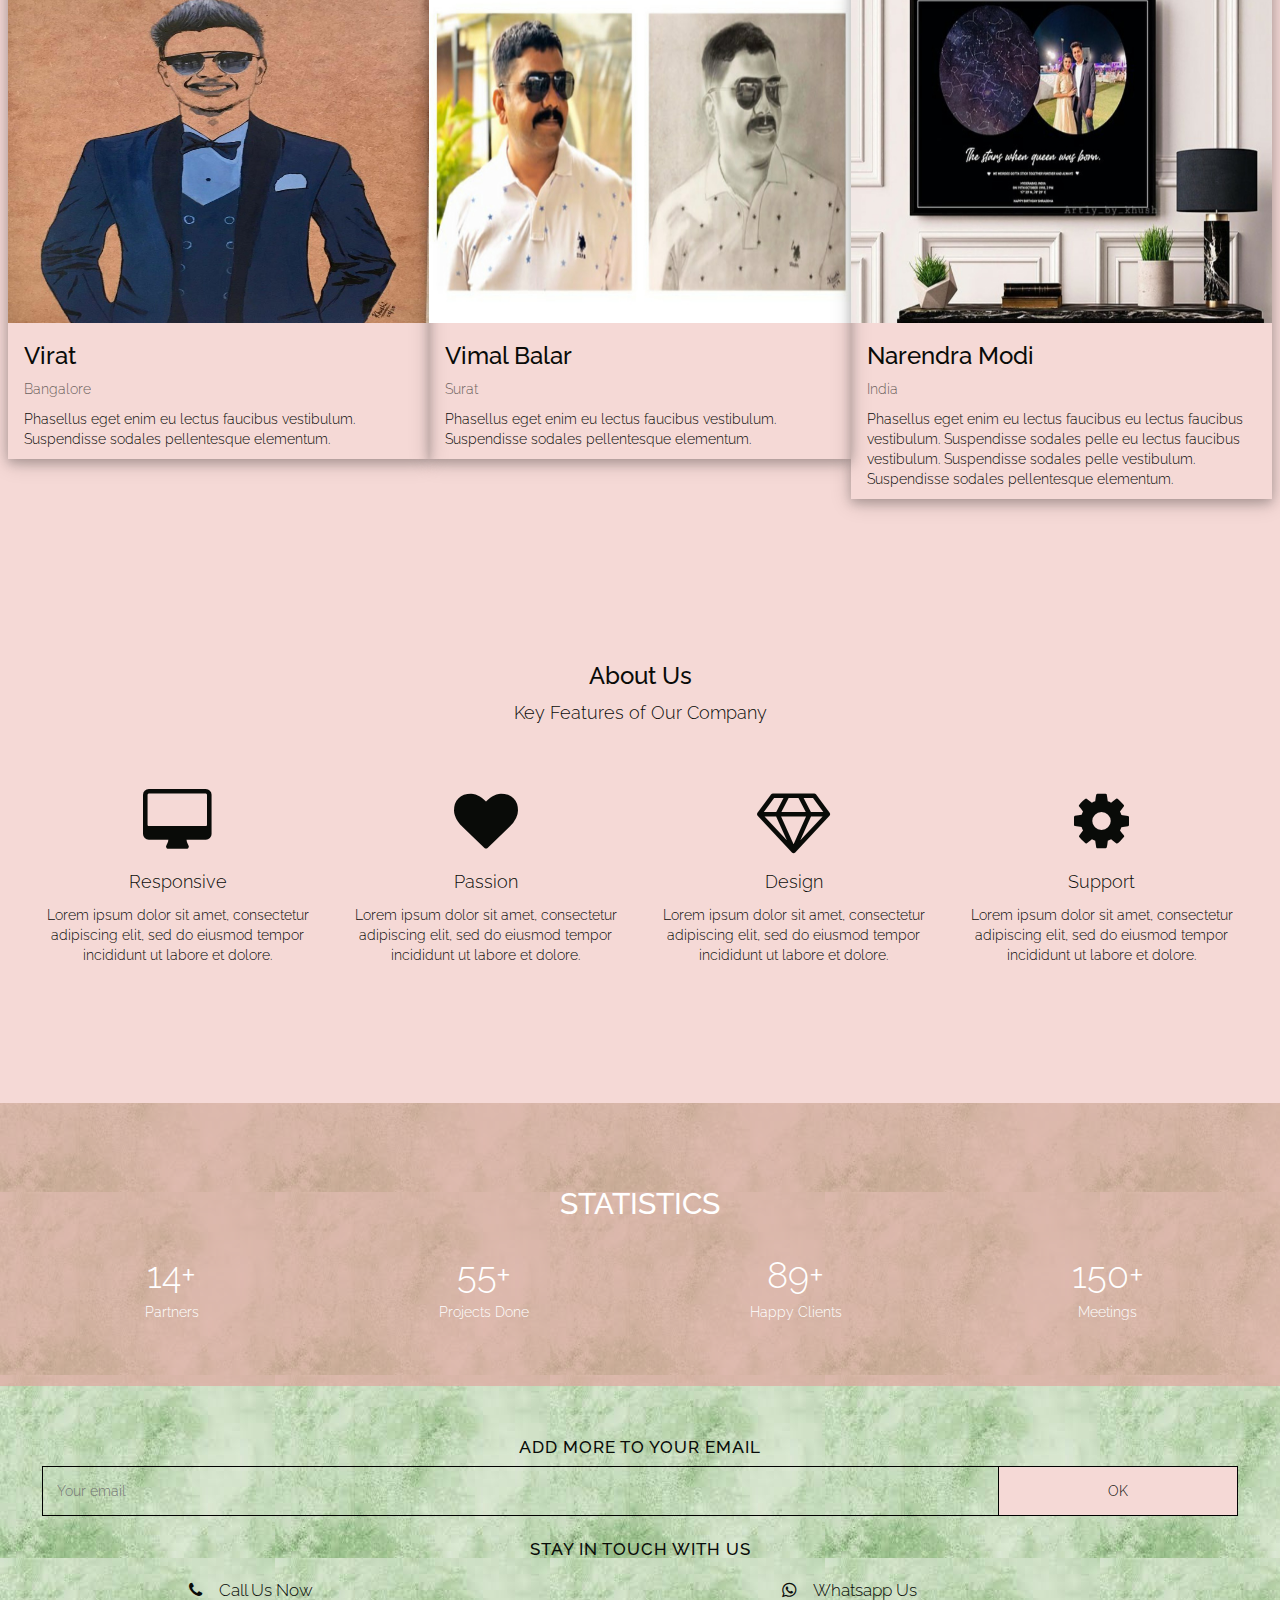
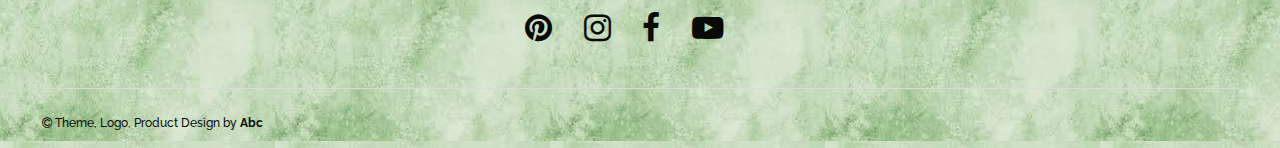
==== commit 249ec4c1: "kartly" ====
--- a/index.html
+++ b/index.html
@@ -2,7 +2,7 @@
 
 <head>
     <link rel="stylesheet" href="https://www.w3schools.com/w3css/4/w3.css">
-
+    
 <!-- Latest compiled and minified CSS -->
 <link rel="stylesheet" href="https://maxcdn.bootstrapcdn.com/bootstrap/3.4.1/css/bootstrap.min.css">
 <!-- jQuery library -->
@@ -14,7 +14,7 @@
 <meta name="description" content="We Provide Every Piece of Art With All Our Heart!!" />
 <link rel="icon" href="./images/kartlylogo.PNG" type="image/x-icon">
 <meta name="viewport" content="width=device-width, initial-scale=1.0">
-<link rel="stylesheet" href="./style.css">
+<link rel="stylesheet" href="./styleee.css">
 <link rel="stylesheet" href="https://cdnjs.cloudflare.com/ajax/libs/font-awesome/4.7.0/css/font-awesome.min.css">
 <!-- <script src="./script.js"></script> -->
 </head>
@@ -286,7 +286,7 @@
         <div class="wrapper">        
           <ul class="social-menu">
             <li><a href="#"><i class="fa fa-pinterest" aria-hidden="true" style="font-size: 150%;" ></i></a></li>
-            <li><a href="https://instagram.com/k.artly?igshid=1dqdg7zltlbz7"><i class="fa fa-instagram" aria-hidden="true" style="font-size: 150%;" ></i></a></li>
+            <li><a href="https://instagram.com/k.artly_?igshid=1dqdg7zltlbz7"><i class="fa fa-instagram" aria-hidden="true" style="font-size: 150%;" ></i></a></li>
             <li><a href="https://www.facebook.com/by.khushi/"><i class="fa fa-facebook" aria-hidden="true" style="font-size: 150%;"></i></a></li>
             <li><a href="#"><i class="fa fa-youtube-play" aria-hidden="true" style="font-size: 150%;"></i></a></li>
           </ul>
--- a/styleee.css
+++ b/styleee.css
@@ -0,0 +1,614 @@
+
+@import url('https://fonts.googleapis.com/css?family=Raleway:300,500,700');
+
+/* Global */
+* {
+  box-sizing: border-box;
+}
+
+.w3-dark-grey, .w3-hover-dark-grey:hover, .w3-dark-gray, .w3-hover-dark-gray:hover {
+    color: #fff!important;
+    background-color:#e0a39cab!important;
+    
+}
+body{
+  color: #090b08;
+  margin:  0;
+  font-family: 'Raleway', sans-serif;
+  font-weight: 300;
+  background-color: #ffe9ef;
+  background-image: url(./images/images.jfif);
+}
+h1{
+  font-size: 1.7em;
+  font-weight: 700;
+  line-height: 1.5em;
+  text-transform: uppercase;
+}
+h2{
+  text-transform: uppercase;
+}
+h4{
+  font-size: .8em;
+  font-weight: 500;
+  text-transform: uppercase;
+  letter-spacing: 1px;
+}
+h6{
+  font-weight: 500;
+}
+a{
+  text-decoration: none;
+  color: #090b08;
+}
+ul{
+  list-style: none;
+}
+section{
+  padding: 5.8em 2em 0;
+}
+.title{
+  display: flex;
+  align-items: center;
+  text-transform: uppercase;
+  letter-spacing: 1px;
+  padding-bottom: 1em;
+}
+.title.title-right{
+  justify-content: flex-end;
+}
+.line{  
+  width: 3em;
+  height: 1px;
+  background-color: #000;
+  margin-right: 1em;
+}
+.line.line-right{
+  order: 2;
+  margin-right: 0;
+  margin-left: 1em;
+}
+.btn{
+  display: inline-block;
+  padding: .5em 1.5em;
+  border: solid 1px #090b08;  
+  transition: all .3s ease-in;
+}
+.btn:hover, .btn:focus{
+  transform: translate(0px, -2px);
+  -webkit-box-shadow: 0px 10px 7px -9px rgba(0,0,0,0.75);
+  -moz-box-shadow: 0px 10px 7px -9px rgba(0,0,0,0.75);
+  box-shadow: 0px 10px 7px -9px rgba(0,0,0,0.75);
+  transition: all .3s ease-out; 
+}
+
+/* Header */
+header{
+  display: flex;
+  position: fixed;
+  width: 100%;
+  justify-content: space-around;
+  z-index: 1;
+}
+header:before{
+  content: "";
+  position: absolute;
+  background-color: #ffe9ef;
+  width: 100%;
+  height: 68%;
+  z-index: -1;
+  -webkit-box-shadow: 0px 7px 5px 0px rgba(0,0,0,0.22);
+  -moz-box-shadow: 0px 7px 5px 0px rgba(0,0,0,0.22);
+  box-shadow: 0px 3px 5px 0px rgba(0,0,0,0.22);
+}
+.nav-brand img{
+  width: auto;
+  padding-top: 1em;
+  height: 7.5em;
+}
+.toggle-menu{
+  display: block;
+  font-size: 1.2em;
+  align-self: center;
+  cursor: pointer;
+}
+input[type="checkbox"]{
+  display: none;
+}
+input[type="checkbox"]:hover ~ .toggle-menu,
+input[type="checkbox"]:checked ~ .toggle-menu
+{
+  border-bottom: solid 1px #090b08;
+}
+input[type="checkbox"]:checked ~ .navbar{
+  display: flex;
+  flex-direction: column;
+}
+.navbar{
+  display: none;
+  position: absolute;
+  width: 100%;
+  height: 100vh;
+  background-color: #ffe9ef;
+  justify-content: space-evenly;
+  align-items: center;
+  z-index: -2;
+}
+.menu{
+  display: flex;
+  flex-direction: column;
+  justify-content: center;
+  text-align: center;
+  padding: 4em 0 0;
+}
+a.nav-link{
+  margin-right: 0;
+}
+a.nav-link:hover,
+a.nav-link:active,
+a.nav-link:focus{
+  border-bottom: solid 1.8px #090b08;
+}
+.menu li{
+  margin-top: 3em;
+}
+.social-menu{
+  display: flex;
+  flex-direction: row;
+  padding: 0;
+}
+.social-menu li a{
+  margin: 0 .5em;
+  padding: .5em;
+}
+.social-menu li a{
+  font-size: 1.2em;
+}
+.social-menu li a:hover,
+.social-menu li a:active,
+.social-menu li a:focus
+{
+  border-bottom: solid 1px #000;
+}
+
+/* Hero Section */
+.hero {
+	display: flex;
+	height: 100vh;
+	align-items: center;
+	background: #f5d9d6 url("./images/kartly.png") no-repeat bottom;
+}
+.hero-img img{
+  display: none;
+}
+.hero-text{
+  padding: 0 2em 7.5em;
+}
+
+/* Featured Section */
+#featured .image img{
+  width: 100%;
+  height: auto;
+  padding: 10px;
+}
+.text{
+  text-align: center;
+  padding-top: 1em;
+}
+.text p{
+  text-align: justify;
+  padding-bottom: 1em;
+  line-height: 1.4em;
+}
+
+/* Collections Section */
+.box{
+  display: block;
+  position: relative;
+  padding: 1.3em;
+  background-color: #f5d9d6;
+  text-align: center;
+  margin-bottom: 2em;
+}
+.box-overlay {
+  display: block;
+  position: absolute;
+  bottom: 0;
+  left: 0;
+  width: 100%;
+  height: 100%;
+	border: solid 3px #fff;
+	transform: translate(8px, 8px);
+  transition: all 1s ease;
+}
+.box:last-child{
+  margin-bottom: 5.8em;
+}
+.box:hover .box-overlay,
+.box:focus .box-overlay
+{
+  transform: translate(0px, 0px) scale(0.92, 0.8);
+}
+
+/* About Section */
+#about{
+  background-color: #f5d9d6;
+}
+section#about{
+  padding-bottom: 5.8em;
+}
+#about .text{
+  padding-top: 0;
+  margin-top: 0;
+  padding-bottom: 2em;
+}
+#about .text p{
+  padding-bottom: 0;
+  text-align: left;
+}
+.video-wrapper{
+  position: relative;
+  padding-bottom: 56.25%; /* 16:9 */
+  overflow: hidden;
+  height: 0;
+}
+.video-wrapper iframe{
+  position: absolute;
+  top:0;
+  left: 0;
+  width: 100%;
+  height: 100%;
+}
+
+/* Contact Section */
+section#contact{
+  padding: 3em 2em .5em;
+}
+.form-wrapper:after,
+.contact-wrapper:after{
+  display: block;
+  content: "";
+  margin: 2em auto;
+  border-bottom: solid 1px #dadada;
+}
+form{
+  display: flex;
+}
+form input:first-child{
+  flex: 1 0 80%;
+  background-color: transparent;
+}
+form input:last-child{
+  flex: 1 0 20%;
+  border-left: 0;  
+  cursor: pointer;
+  background-color: #f5d9d6;
+  transition: all .25s ease;
+}
+#submit:hover {
+	background-color: #000;
+	color: #fff;
+  transition: all .25s ease;
+}
+input{
+  padding: 1em;
+  border: 1px solid #000;
+}
+.contact-wrapper .wrapper{
+  display: flex;
+  text-align: center;
+  flex-wrap: wrap;
+}
+.contact-wrapper .social-menu{
+  flex: 1 0 100%;
+  justify-content: center;
+}
+.contact-wrapper .social-menu li a {
+	font-size: 1.5em;
+  padding: 0;
+  margin: 0 1.5em 0 0;
+}
+.contact-wrapper a i{
+  width: 100%;
+  padding-bottom: .2em;
+}
+.contact-footer{
+  padding: 1em 0;
+  border: 1px solid #000;
+}
+.contact-footer:last-child{
+  border-left: 0;
+}
+.contact-footer:hover{
+  background-color: #f5d9d6;
+}
+.contact-tel{
+  flex: 1 0 50%;
+}
+.contact-email{
+  flex: 1 0 50%;
+}
+.copy-wrapper a{
+  font-weight: 700;
+}
+
+/* Responsive Style */
+@media(min-width: 320px){
+  
+}
+@media(min-width: 576px){
+  /*  Global  */
+  h1{
+    font-size: 2em;
+  }
+  
+  /*  Hero Section  */
+  .hero{
+    background-image: none;
+    justify-content: center;
+    overflow: hidden;
+  }
+  .hero-img{
+    padding-top: 6.5em;
+  }
+  .hero-img img{
+    display: block;
+    width: 14em;
+    height: auto;
+  }
+  .hero-text{
+    padding: 0 2em;
+  }
+  
+  /*  Featured Section  */
+  .text{
+    margin: 2em 2em auto;
+  }
+  
+  /*  Collections Section  */
+  #collections .wrapper{
+    display: flex;
+    flex-wrap: wrap;
+  }
+  .box{
+    padding: 3.2em;
+  }
+  .box1{
+    flex: 1 0 47%;
+    margin-right: 1em;
+  }
+  .box2{
+    flex: 1 0 47%;
+  }
+  .box3{
+    flex: 2 0 100%;
+  }
+  
+  /*  About Section  */
+  .video-wrapper{
+    margin: 0 2em;
+  }
+}
+@media(min-width: 768px){
+  /*  Global  */
+  .wrapper{
+    display: flex;
+  }
+  
+  /*  Header  */
+  .nav-brand img{
+    height: 10em;
+  }
+  .toggle-menu{
+    display: none;
+  }
+  .navbar{
+    display: flex;
+    position: relative;
+    height: auto;
+    width: auto;
+    background-color: transparent;
+    z-index: 1;
+  }
+  .menu{
+    flex-direction: row;
+    padding: 0;
+    justify-content: flex-end;
+  }
+  .social-menu{
+    display: none;
+  }
+  .menu li{
+    margin-top: 0;
+  }
+  a.nav-link{
+    margin-right: 3em;
+  }
+  
+  /*  Featured Section  */  
+  .text{
+    text-align: left;    
+    margin: 0 0 auto 4em;
+  }
+  #featured .text{
+    flex: 1;
+    order: 1;
+  }
+  #featured .image{
+    flex: 1 0 12em;
+    order: 2;
+  }
+  
+  /*  Collections Section  */
+  #collections .wrapper{
+    margin: 0 4em;
+  }
+  
+  /*  About Section  */
+  #about .wrapper{
+    display: block;
+  }
+  #about .text{
+    margin-right: 4em;
+  }
+  .video-wrapper{
+    margin: auto 4em;
+  }
+  
+  /* Contact Section  */
+  #contact .wrapper{
+    flex-wrap: wrap;
+  }
+  .form-wrapper, .contact-wrapper{
+    flex: 1 0 50%;
+    align-self: center;
+    padding: 0 1em;
+  }
+  .copy-wrapper{
+    flex: 1 0 100%;
+    padding: 0 1em;
+  }
+  .form-wrapper:after,
+  .contact-wrapper:after{
+    display: none;
+  }
+  .contact-footer{
+    border: 0;
+    padding: 0;
+    margin: .6em auto;
+    text-align: left;
+  }
+  .contact-footer:hover{
+    background-color: transparent;
+  }
+  .contact-wrapper a i{
+    width: auto;
+    padding-right: 1em;
+  }
+  .contact-wrapper .social-menu{
+    display: flex;
+    order: 3;
+    /* justify-content: flex-start; */
+  }
+  .contact-wrapper .social-menu a i{
+    padding-right: 0;
+    
+  }
+  .copy-wrapper:before{
+    display: block;
+    content: "";
+    margin: 2em auto;
+    border-bottom: solid 1px #dadada;
+  }
+}
+@media(min-width: 992px){
+  /*  Global  */
+  section{
+    padding: 5.8em 7em 0;
+  }  
+  .title.title-left{
+    margin-left: -2.5em;
+  }
+  .title.title-right{
+    margin-right: -2.5em;
+  }
+  .line{
+    width: 5.5em;
+  }
+  
+  /*  Hero Section  */
+  .hero-img img{
+    width: 14.5em;
+  }
+  
+  /*  Featured Section  */
+  #featured .image{
+    margin-top: -2em;
+  }
+  
+  /* About Section  */
+  #about .wrapper{
+    display: flex;
+  }
+  #about .text{
+    flex: 1 0 40%;
+    margin-right: 1em;
+    padding-bottom: 0;
+  }
+  .video-wrapper{
+    flex: 2 0 55%;
+    padding-bottom: 33.25%;
+    align-self: center;
+    margin: 1.4em 0;        
+  }
+  .contact-tel{
+    flex-basis: 20%;
+  }
+}
+@media(min-width: 1200px){
+  /*  Global  */
+  h1{
+    font-size: 2.4em;
+  }
+  section{
+    padding: 5.8em 11em 0;
+  }
+  
+  /*  Hero Section  */
+  .hero-img img{
+    width: 15.5em;
+  }
+  
+  /*  Featured Section  */
+  #featured .image{
+    margin-top: -4em;
+  }
+  
+  /*  About Section  */
+  #about .text{
+    padding-right: 3em;
+    padding-bottom: 0;
+  }
+  .video-wrapper{
+    margin: 0;
+  }
+}
+
+
+/* gd */
+
+.dropbtn {
+  display: inline-block;
+  text-align: center;
+  text-decoration: none;
+}
+ .dropdown:hover .dropbtn {
+  background-color:transparent;
+}
+
+li.dropdown {
+  display: inline-block;
+}
+
+.dropdown-content {
+  display: none;
+  position: absolute;
+  background-color: #daafaf;
+  min-width: 160px;
+  box-shadow: 0px 8px 16px 0px rgba(0,0,0,0.2);
+  z-index: 1;
+}
+
+.dropdown-content a {
+  color: black;
+  padding: 12px 16px;
+  text-decoration: none;
+  display: block;
+  text-align: left;
+}
+
+.dropdown-content a:hover {background-color: #f1f1f1;}
+
+.dropdown:hover .dropdown-content {
+  display: block;
+}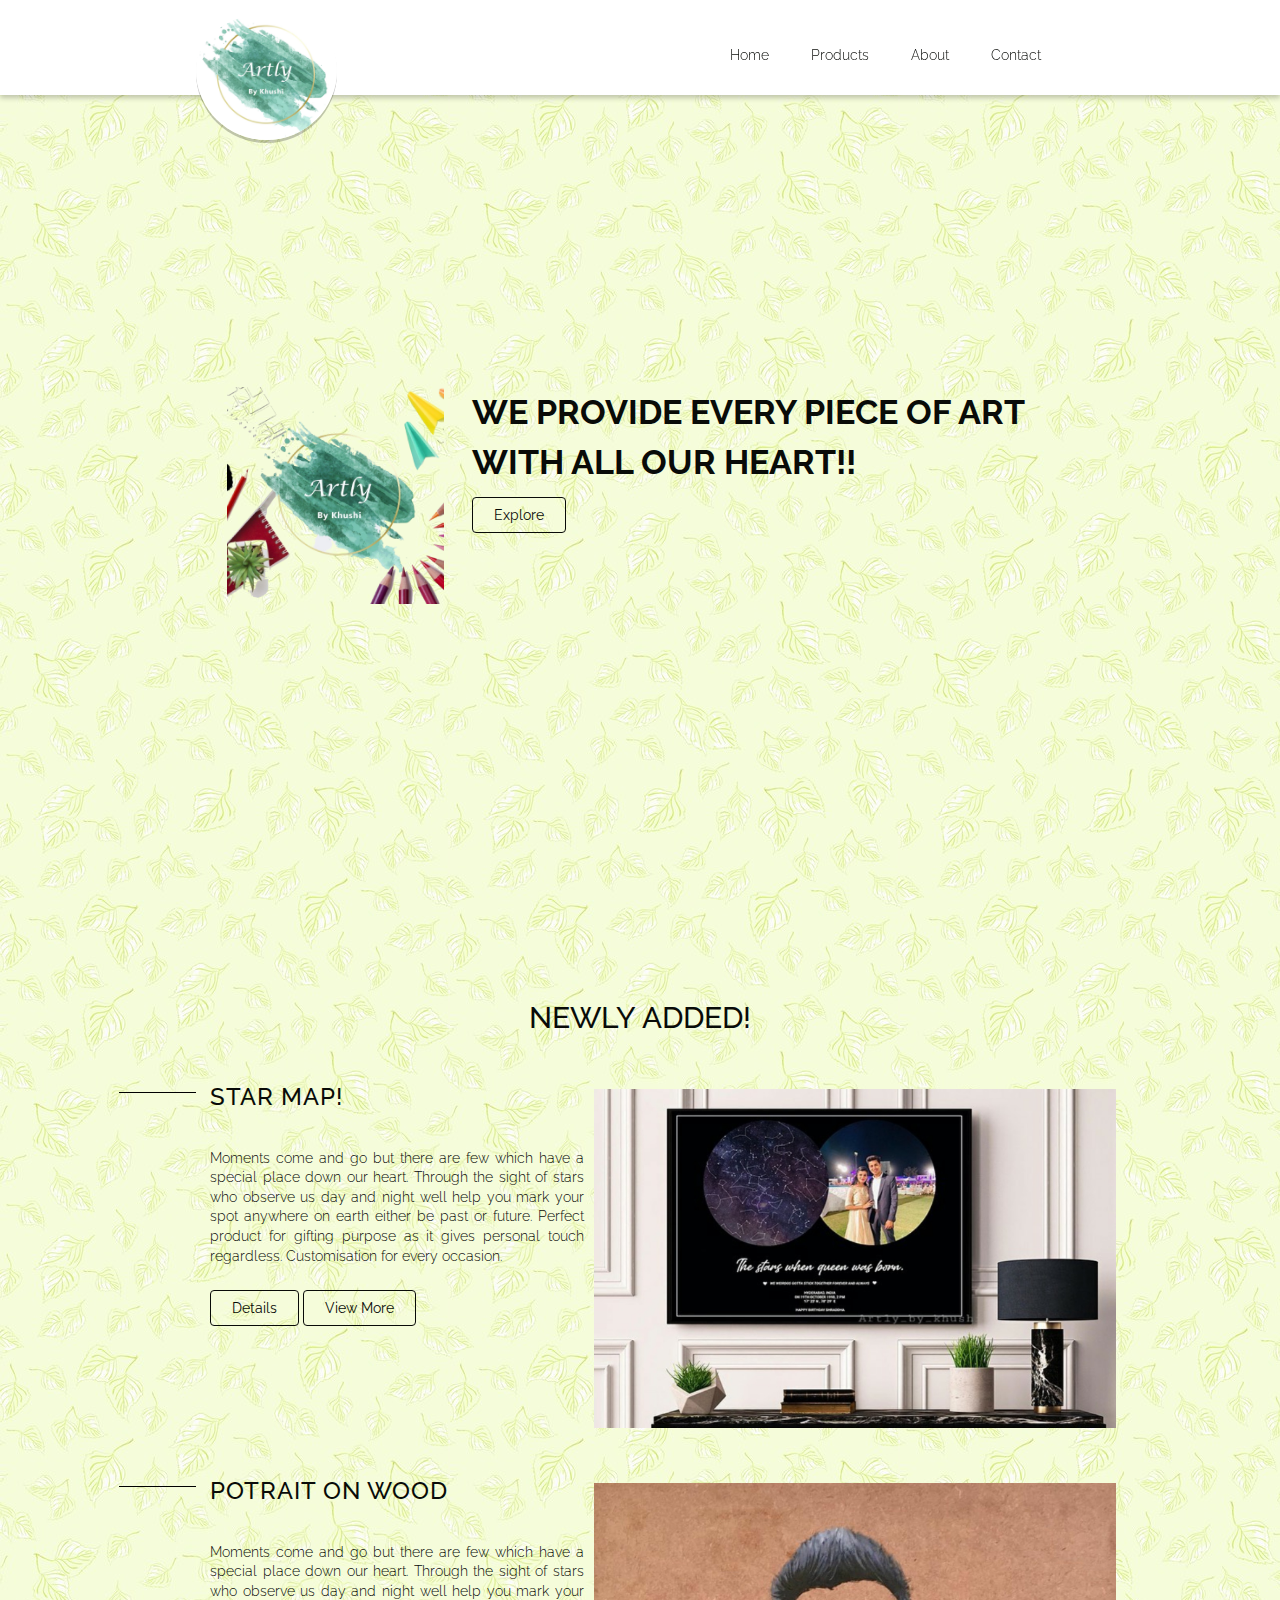
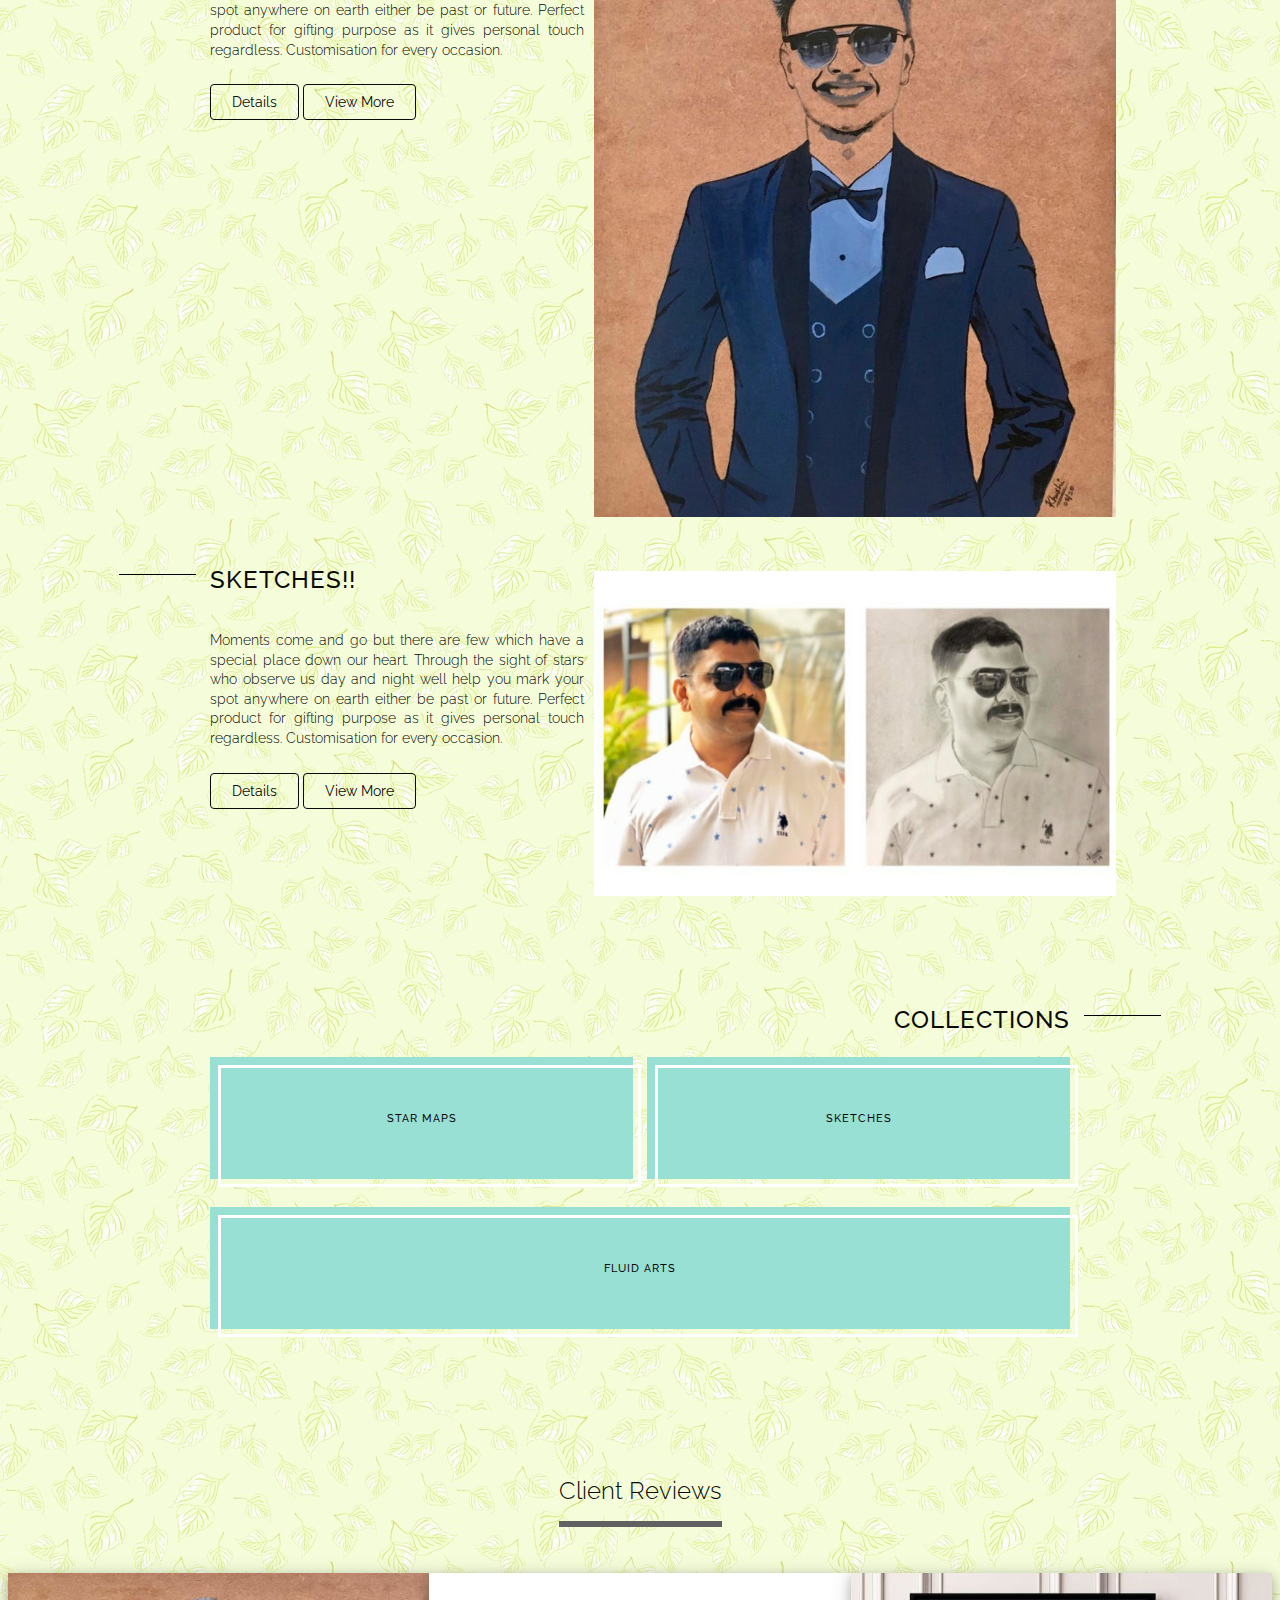
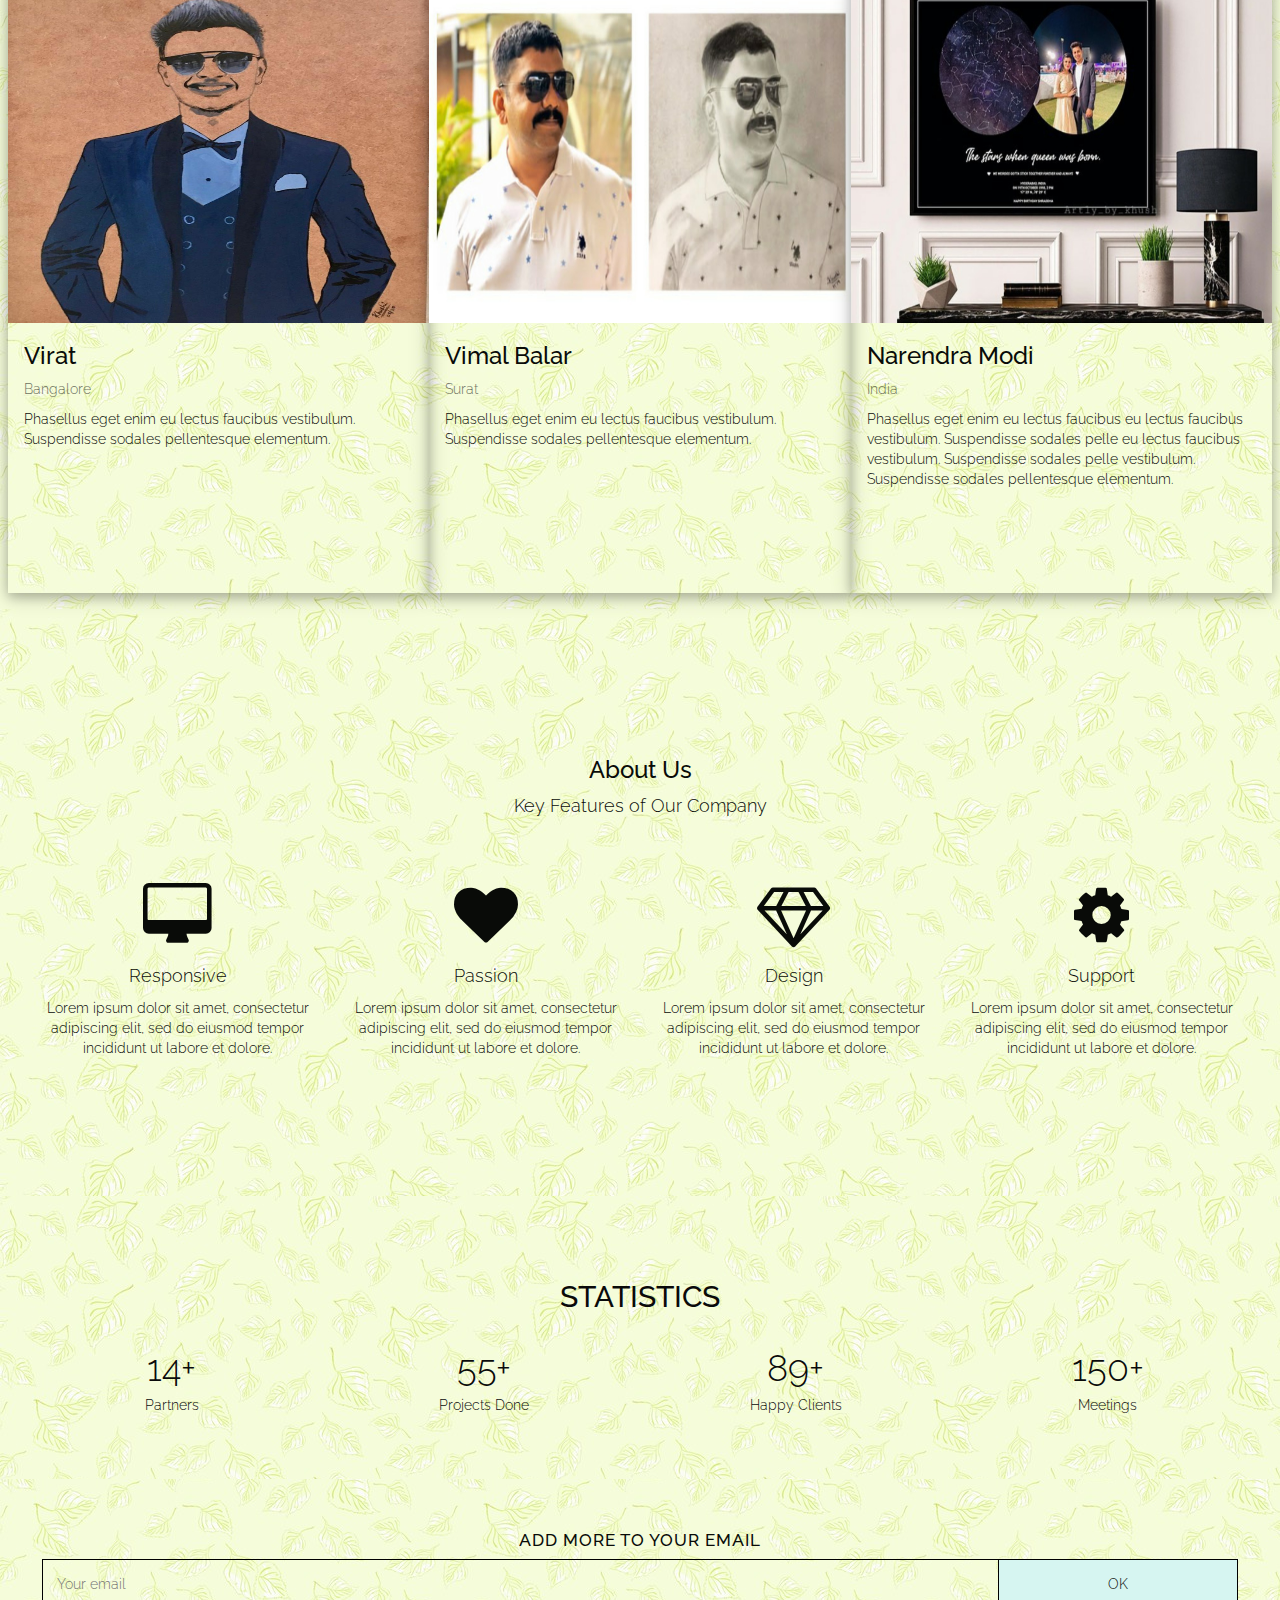
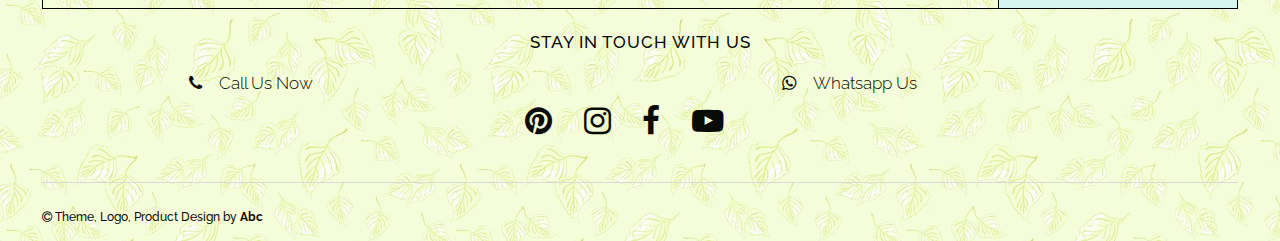
==== commit 239fea29: "kartly" ====
--- a/index.html
+++ b/index.html
@@ -14,7 +14,7 @@
 <meta name="description" content="We Provide Every Piece of Art With All Our Heart!!" />
 <link rel="icon" href="./images/kartlylogo.PNG" type="image/x-icon">
 <meta name="viewport" content="width=device-width, initial-scale=1.0">
-<link rel="stylesheet" href="./styleee.css">
+<link rel="stylesheet" href="./style.css">
 <link rel="stylesheet" href="https://cdnjs.cloudflare.com/ajax/libs/font-awesome/4.7.0/css/font-awesome.min.css">
 <!-- <script src="./script.js"></script> -->
 </head>
--- a/style.css
+++ b/style.css
@@ -0,0 +1,650 @@
+
+@import url('https://fonts.googleapis.com/css?family=Raleway:300,500,700');
+
+/* Global */
+* {
+  box-sizing: border-box;
+}
+
+.w3-dark-grey, .w3-hover-dark-grey:hover, .w3-dark-gray, .w3-hover-dark-gray:hover {
+    color: rgb(10, 10, 10)!important;
+    background-color:#ffffff!important;
+  background-image: url(./images/background.jpg);
+
+    
+}
+body{
+  color: #090b08;
+  margin:  0;
+  font-family: 'Raleway', sans-serif;
+  font-weight: 300;
+  background-color: #9ef5e1;
+  background-image: url(./images/background.jpg);
+
+}
+h1{
+  font-size: 1.7em;
+  font-weight: 700;
+  line-height: 1.5em;
+  text-transform: uppercase;
+}
+h2{
+  text-transform: uppercase;
+}
+h4{
+  font-size: .8em;
+  font-weight: 500;
+  text-transform: uppercase;
+  letter-spacing: 1px;
+}
+h6{
+  font-weight: 500;
+}
+a{
+  text-decoration: none;
+  color: #090b08;
+}
+ul{
+  list-style: none;
+}
+section{
+  padding: 5.8em 2em 0;
+}
+.title{
+  display: flex;
+  align-items: center;
+  text-transform: uppercase;
+  letter-spacing: 1px;
+  padding-bottom: 1em;
+}
+.title.title-right{
+  justify-content: flex-end;
+}
+.line{  
+  width: 3em;
+  height: 1px;
+  background-color: #000;
+  margin-right: 1em;
+}
+.line.line-right{
+  order: 2;
+  margin-right: 0;
+  margin-left: 1em;
+}
+.btn{
+  display: inline-block;
+  padding: .5em 1.5em;
+  border: solid 1px #090b08;  
+  transition: all .3s ease-in;
+}
+.btn:hover, .btn:focus{
+  transform: translate(0px, -2px);
+  -webkit-box-shadow: 0px 10px 7px -9px rgba(0,0,0,0.75);
+  -moz-box-shadow: 0px 10px 7px -9px rgba(0,0,0,0.75);
+  box-shadow: 0px 10px 7px -9px rgba(0,0,0,0.75);
+  transition: all .3s ease-out; 
+}
+
+/* Header */
+.headimage{
+  /* -webkit-box-shadow: 0px 7px 5px 0px rgba(0,0,0,0.22); */
+  /* -moz-box-shadow: 0px 7px 5px 0px rgba(0,0,0,0.22); */
+  box-shadow: 0px 3px rgba(0,0,0,0.22);
+}
+header{
+  display: flex;
+  position: fixed;
+  width: 100%;
+  justify-content: space-around;
+  z-index: 1;
+}
+header:before{
+  content: "";
+  position: absolute;
+  background-color: #ffffff;
+  width: 100%;
+  height: 68%;
+  z-index: -1;
+  -webkit-box-shadow: 0px 7px 5px 0px rgba(0,0,0,0.22);
+  -moz-box-shadow: 0px 7px 5px 0px rgba(0,0,0,0.22);
+  box-shadow: 0px 3px 5px 0px rgba(0,0,0,0.22);
+}
+.nav-brand img{
+  width: auto;
+  padding-top: 1em;
+  height: 7.5em;
+}
+.toggle-menu{
+  display: block;
+  font-size: 1.2em;
+  align-self: center;
+  cursor: pointer;
+}
+input[type="checkbox"]{
+  display: none;
+}
+input[type="checkbox"]:hover ~ .toggle-menu,
+input[type="checkbox"]:checked ~ .toggle-menu
+{
+  border-bottom: solid 1px #090b08;
+}
+input[type="checkbox"]:checked ~ .navbar{
+  display: flex;
+  flex-direction: column;
+}
+.navbar{
+  display: none;
+  position: absolute;
+  width: 100%;
+  height: 100vh;
+  background-color: #b9e7df;
+  justify-content: space-evenly;
+  align-items: center;
+  z-index: -2;
+}
+.menu{
+  display: flex;
+  flex-direction: column;
+  justify-content: center;
+  text-align: center;
+  padding: 4em 0 0;
+}
+a.nav-link{
+  margin-right: 0;
+}
+a.nav-link:hover,
+a.nav-link:active,
+a.nav-link:focus{
+  border-bottom: solid 1.8px #090b08;
+}
+.menu li{
+  margin-top: 3em;
+}
+.social-menu{
+  display: flex;
+  flex-direction: row;
+  padding: 0;
+}
+.social-menu li a{
+  margin: 0 .5em;
+  padding: .5em;
+}
+.social-menu li a{
+  font-size: 1.2em;
+}
+.social-menu li a:hover,
+.social-menu li a:active,
+.social-menu li a:focus
+{
+  border-bottom: solid 1px #000;
+}
+
+/* Hero Section */
+.hero {
+	display: flex;
+	height: 100vh;
+	align-items: center;
+  /* background: #d0f7e8 url("./images/kartly.png") no-repeat bottom; */
+  background-image: url(./images/background.jpg);
+  
+}
+.hero-img img{
+  display: none;
+}
+.hero-text{
+  padding: 0 2em 7.5em;
+}
+
+/* Featured Section */
+#featured .image img{
+  width: 100%;
+  height: auto;
+  padding: 10px;
+}
+.text{
+  text-align: center;
+  padding-top: 1em;
+}
+.text p{
+  text-align: justify;
+  padding-bottom: 1em;
+  line-height: 1.4em;
+}
+
+/* Collections Section */
+.box{
+  display: block;
+  position: relative;
+  padding: 1.3em;
+  background-color: #98e0d4;
+  
+  text-align: center;
+  margin-bottom: 2em;
+}
+.box-overlay {
+  display: block;
+  position: absolute;
+  bottom: 0;
+  left: 0;
+  width: 100%;
+  height: 100%;
+	border: solid 3px #fff;
+	transform: translate(8px, 8px);
+  transition: all 1s ease;
+}
+.box:last-child{
+  margin-bottom: 5.8em;
+}
+.box:hover .box-overlay,
+.box:focus .box-overlay
+{
+  transform: translate(0px, 0px) scale(0.92, 0.8);
+}
+
+/* About Section */
+#about{
+  background-color: #9ef5e1;
+  background-image: url(./images/background.jpg);
+
+}
+section#about{
+  padding-bottom: 5.8em;
+}
+#about .text{
+  padding-top: 0;
+  margin-top: 0;
+  padding-bottom: 2em;
+}
+#about .text p{
+  padding-bottom: 0;
+  text-align: left;
+}
+.video-wrapper{
+  position: relative;
+  padding-bottom: 56.25%; /* 16:9 */
+  overflow: hidden;
+  height: 0;
+}
+.video-wrapper iframe{
+  position: absolute;
+  top:0;
+  left: 0;
+  width: 100%;
+  height: 100%;
+}
+
+/* Contact Section */
+section#contact{
+  padding: 3em 2em .5em;
+}
+.form-wrapper:after,
+.contact-wrapper:after{
+  display: block;
+  content: "";
+  margin: 2em auto;
+  border-bottom: solid 1px #a2c4c4;
+}
+form{
+  display: flex;
+}
+form input:first-child{
+  flex: 1 0 80%;
+  background-color: transparent;
+}
+form input:last-child{
+  flex: 1 0 20%;
+  border-left: 0;  
+  cursor: pointer;
+  background-color: #d6f5f1;
+  transition: all .25s ease;
+}
+#submit:hover {
+	background-color: #000;
+	color: #fff;
+  transition: all .25s ease;
+}
+input{
+  padding: 1em;
+  border: 1px solid #000;
+}
+.contact-wrapper .wrapper{
+  display: flex;
+  text-align: center;
+  flex-wrap: wrap;
+}
+.contact-wrapper .social-menu{
+  flex: 1 0 100%;
+  justify-content: center;
+}
+.contact-wrapper .social-menu li a {
+	font-size: 1.5em;
+  padding: 0;
+  margin: 0 1.5em 0 0;
+}
+.contact-wrapper a i{
+  width: 100%;
+  padding-bottom: .2em;
+}
+.contact-footer{
+  padding: 1em 0;
+  border: 1px solid #000;
+}
+.contact-footer:last-child{
+  border-left: 0;
+}
+.contact-footer:hover{
+  background-color: #d6f5f2;
+}
+.contact-tel{
+  flex: 1 0 50%;
+}
+.contact-email{
+  flex: 1 0 50%;
+}
+.copy-wrapper a{
+  font-weight: 700;
+}
+
+/* Responsive Style */
+@media(min-width: 320px){
+  
+}
+@media(min-width: 576px){
+  /*  Global  */
+  h1{
+    font-size: 2em;
+  }
+  
+  /*  Hero Section  */
+  .hero{
+    background-image: none;
+    justify-content: center;
+    overflow: hidden;
+  }
+  .hero-img{
+    padding-top: 6.5em;
+  }
+  .hero-img img{
+    display: block;
+    width: 14em;
+    height: auto;
+  }
+  .hero-text{
+    padding: 0 2em;
+  }
+  
+  /*  Featured Section  */
+  .text{
+    margin: 2em 2em auto;
+  }
+  
+  /*  Collections Section  */
+  #collections .wrapper{
+    display: flex;
+    flex-wrap: wrap;
+  }
+  .box{
+    padding: 3.2em;
+  }
+  .box1{
+    flex: 1 0 47%;
+    margin-right: 1em;
+  }
+  .box2{
+    flex: 1 0 47%;
+  }
+  .box3{
+    flex: 2 0 100%;
+  }
+  
+  /*  About Section  */
+  .video-wrapper{
+    margin: 0 2em;
+  }
+}
+@media(min-width: 768px){
+  /*  Global  */
+  .wrapper{
+    display: flex;
+  }
+  
+  /*  Header  */
+  .nav-brand img{
+    height: 10em;
+  }
+  .toggle-menu{
+    display: none;
+  }
+  .navbar{
+    display: flex;
+    position: relative;
+    height: auto;
+    width: auto;
+    background-color: transparent;
+    z-index: 1;
+  }
+  .menu{
+    flex-direction: row;
+    padding: 0;
+    justify-content: flex-end;
+  }
+  .social-menu{
+    display: none;
+  }
+  .menu li{
+    margin-top: 0;
+  }
+  a.nav-link{
+    margin-right: 3em;
+  }
+  
+  /*  Featured Section  */  
+  .text{
+    text-align: left;    
+    margin: 0 0 auto 4em;
+  }
+  #featured .text{
+    flex: 1;
+    order: 1;
+  }
+  #featured .image{
+    flex: 1 0 12em;
+    order: 2;
+  }
+  
+  /*  Collections Section  */
+  #collections .wrapper{
+    margin: 0 4em;
+  }
+  
+  /*  About Section  */
+  #about .wrapper{
+    display: block;
+  }
+  #about .text{
+    margin-right: 4em;
+  }
+  .video-wrapper{
+    margin: auto 4em;
+  }
+  
+  /* Contact Section  */
+  #contact .wrapper{
+    flex-wrap: wrap;
+  }
+  .form-wrapper, .contact-wrapper{
+    flex: 1 0 50%;
+    align-self: center;
+    padding: 0 1em;
+  }
+  .copy-wrapper{
+    flex: 1 0 100%;
+    padding: 0 1em;
+  }
+  .form-wrapper:after,
+  .contact-wrapper:after{
+    display: none;
+  }
+  .contact-footer{
+    border: 0;
+    padding: 0;
+    margin: .6em auto;
+    text-align: left;
+  }
+  .contact-footer:hover{
+    background-color: transparent;
+  }
+  .contact-wrapper a i{
+    width: auto;
+    padding-right: 1em;
+  }
+  .contact-wrapper .social-menu{
+    display: flex;
+    order: 3;
+    /* justify-content: flex-start; */
+  }
+  .contact-wrapper .social-menu a i{
+    padding-right: 0;
+    
+  }
+  .copy-wrapper:before{
+    display: block;
+    content: "";
+    margin: 2em auto;
+    border-bottom: solid 1px #dadada;
+  }
+}
+@media(min-width: 992px){
+  /*  Global  */
+  section{
+    padding: 5.8em 7em 0;
+  }  
+  .title.title-left{
+    margin-left: -2.5em;
+  }
+  .title.title-right{
+    margin-right: -2.5em;
+  }
+  .line{
+    width: 5.5em;
+  }
+  
+  /*  Hero Section  */
+  .hero-img img{
+    width: 14.5em;
+  }
+  
+  /*  Featured Section  */
+  #featured .image{
+    margin-top: -2em;
+  }
+  
+  /* About Section  */
+  #about .wrapper{
+    display: flex;
+  }
+  #about .text{
+    flex: 1 0 40%;
+    margin-right: 1em;
+    padding-bottom: 0;
+  }
+  .video-wrapper{
+    flex: 2 0 55%;
+    padding-bottom: 33.25%;
+    align-self: center;
+    margin: 1.4em 0;        
+  }
+  .contact-tel{
+    flex-basis: 20%;
+  }
+}
+@media(min-width: 1200px){
+  /*  Global  */
+  h1{
+    font-size: 2.4em;
+  }
+  section{
+    padding: 5.8em 11em 0;
+  }
+  
+  /*  Hero Section  */
+  .hero-img img{
+    width: 15.5em;
+  }
+  
+  /*  Featured Section  */
+  #featured .image{
+    margin-top: -4em;
+  }
+  
+  /*  About Section  */
+  #about .text{
+    padding-right: 3em;
+    padding-bottom: 0;
+  }
+  .video-wrapper{
+    margin: 0;
+  }
+}
+
+
+/* gd */
+
+.dropbtn {
+  display: inline-block;
+  text-align: center;
+  text-decoration: none;
+}
+ .dropdown:hover .dropbtn {
+  background-color:transparent;
+}
+
+li.dropdown {
+  display: inline-block;
+}
+
+.dropdown-content {
+  display: none;
+  position: absolute;
+  background-color: #9ef5e1;
+  min-width: 160px;
+  box-shadow: 0px 8px 16px 0px rgba(0,0,0,0.2);
+  z-index: 1;
+}
+
+.dropdown-content a {
+  color: black;
+  padding: 12px 16px;
+  text-decoration: none;
+  display: block;
+  text-align: left;
+}
+
+.dropdown-content a:hover {background-color: #f1f1f1;}
+
+.dropdown:hover .dropdown-content {
+  display: block;
+}
+
+/* hover review */
+div.reviews:hover{
+  /* background-color: #76d3cb; */
+  background-color: #ffffff;
+  color: #000;
+
+}
+
+.review_text {
+  min-height: 30vh;
+}
+.bottom {
+    background: #ffffff;
+  display: inline-block;
+  margin: 0 1em 1em 0;
+  height: 50px;
+  width: 100px;
+  border-bottom-left-radius: 100px;
+  border-bottom-right-radius: 100px;
+  transform: translate(120px, 70px);
+
+}